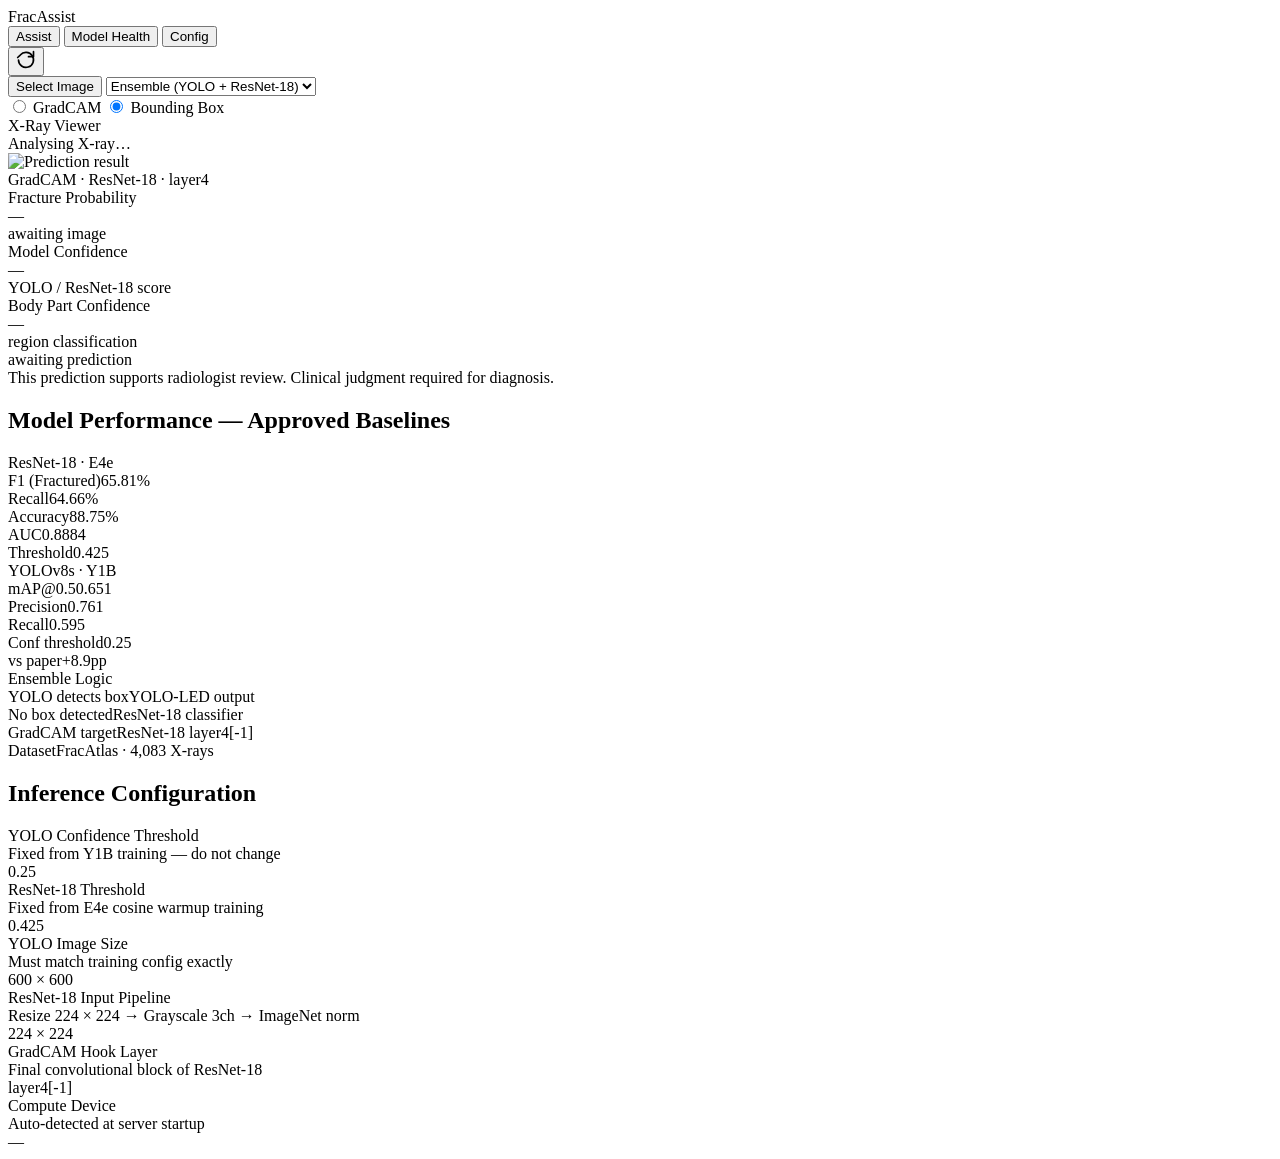
==== index.html @ 946abe50 "Update README and UI to reflect current project state - README: add utils/gradcam.py to repo structu" ====
<!DOCTYPE html>
<html lang="en">
<head>
    <meta charset="UTF-8">
    <meta name="viewport" content="width=device-width, initial-scale=1.0">
    <title>FracAssist | Clinical Support</title>
    <link rel="stylesheet" href="style.css">
    <link href="https://fonts.googleapis.com/css2?family=Inter:wght@400;500;600;700&family=IBM+Plex+Mono:wght@400;600&display=swap" rel="stylesheet">
</head>
<body>
    <div class="app-container">

        <header class="navbar">
            <div class="brand">FracAssist</div>
            <nav class="tabs">
                <button class="tab active" data-tab="assist">Assist</button>
                <button class="tab" data-tab="health">Model Health</button>
                <button class="tab" data-tab="config">Config</button>
            </nav>
            <button class="icon-btn" id="refresh-btn" aria-label="Refresh">
                <svg width="20" height="20" viewBox="0 0 24 24" fill="none" stroke="currentColor" stroke-width="2" stroke-linecap="round" stroke-linejoin="round">
                    <path d="M21 2v6h-6"></path>
                    <path d="M3 12a9 9 0 1 0 2.1-5.9L2 9"></path>
                </svg>
            </button>
        </header>

        <!-- ── TAB: Assist ─────────────────────────────────────────── -->
        <main id="tab-assist" class="tab-panel content-area">

            <section class="left-column">
                <div class="controls-row">
                    <div class="action-buttons">
                        <input type="file" id="file-input" accept=".jpg,.jpeg,.png" style="display:none">
                        <button class="btn" id="select-btn">Select Image</button>
                        <select class="btn model-select" id="model-select">
                            <option value="ensemble">Ensemble (YOLO + ResNet-18)</option>
                            <option value="yolo">YOLOv8s only</option>
                            <option value="resnet">ResNet-18 only</option>
                        </select>
                    </div>
                    <div class="toggle-group">
                        <input type="radio" id="view-grad" name="view-toggle" value="grad">
                        <label for="view-grad" class="toggle-label">GradCAM</label>
                        <input type="radio" id="view-box" name="view-toggle" value="box" checked>
                        <label for="view-box" class="toggle-label">Bounding Box</label>
                    </div>
                </div>

                <div class="image-display" id="image-display">
                    <!-- State: empty — uses original .image-placeholder (checkerboard) -->
                    <div id="state-empty" class="image-placeholder">
                        <span class="placeholder-text">X-Ray Viewer</span>
                    </div>

                    <!-- State: loading -->
                    <div id="state-loading" class="img-overlay hidden">
                        <div class="spinner"></div>
                        <span class="img-overlay-text">Analysing X-ray…</span>
                    </div>

                    <!-- State: result -->
                    <div id="state-result" class="img-overlay hidden">
                        <img id="result-img" alt="Prediction result">
                        <div class="img-badge" id="img-badge">GradCAM · ResNet-18 · layer4</div>
                    </div>
                </div>
            </section>

            <section class="right-column">

                <div class="metric-card">
                    <div class="card-title">Fracture Probability</div>
                    <div class="card-value" id="prob-val">—</div>
                    <div class="card-subtitle" id="prob-sub">awaiting image</div>
                </div>

                <div class="metric-card">
                    <div class="card-title">Model Confidence</div>
                    <div class="card-value" id="conf-val">—</div>
                    <div class="card-subtitle" id="conf-sub">YOLO / ResNet-18 score</div>
                </div>

                <div class="metric-card">
                    <div class="card-title">Body Part Confidence</div>
                    <div class="card-value" id="body-val">—</div>
                    <div class="card-subtitle" id="body-sub">region classification</div>
                </div>

                <div class="status-banner" id="status-banner">
                    <span class="status-dot" id="status-dot"></span>
                    <span id="status-text">awaiting prediction</span>
                    <span class="status-model" id="status-model"></span>
                </div>

                <div class="disclaimer">
                    This prediction supports radiologist review. Clinical judgment required for diagnosis.
                </div>

            </section>
        </main>

        <!-- ── TAB: Model Health ───────────────────────────────────── -->
        <section id="tab-health" class="tab-panel hidden health-panel">
            <h2 class="panel-title">Model Performance — Approved Baselines</h2>
            <div class="health-grid">
                <div class="health-card">
                    <div class="health-card-title">ResNet-18 · E4e</div>
                    <div class="health-row"><span>F1 (Fractured)</span><span class="text-teal">65.81%</span></div>
                    <div class="health-row"><span>Recall</span><span class="alert-amber">64.66%</span></div>
                    <div class="health-row"><span>Accuracy</span><span>88.75%</span></div>
                    <div class="health-row"><span>AUC</span><span class="text-teal">0.8884</span></div>
                    <div class="health-row"><span>Threshold</span><span>0.425</span></div>
                </div>
                <div class="health-card">
                    <div class="health-card-title">YOLOv8s · Y1B</div>
                    <div class="health-row"><span>mAP@0.5</span><span class="text-teal">0.651</span></div>
                    <div class="health-row"><span>Precision</span><span>0.761</span></div>
                    <div class="health-row"><span>Recall</span><span class="alert-amber">0.595</span></div>
                    <div class="health-row"><span>Conf threshold</span><span>0.25</span></div>
                    <div class="health-row"><span>vs paper</span><span class="text-teal">+8.9pp</span></div>
                </div>
                <div class="health-card health-card-wide">
                    <div class="health-card-title">Ensemble Logic</div>
                    <div class="health-row"><span>YOLO detects box</span><span class="text-teal">YOLO-LED output</span></div>
                    <div class="health-row"><span>No box detected</span><span class="alert-amber">ResNet-18 classifier</span></div>
                    <div class="health-row"><span>GradCAM target</span><span>ResNet-18 layer4[-1]</span></div>
                    <div class="health-row"><span>Dataset</span><span>FracAtlas · 4,083 X-rays</span></div>
                </div>
            </div>
        </section>

        <!-- ── TAB: Config ─────────────────────────────────────────── -->
        <section id="tab-config" class="tab-panel hidden config-panel">
            <h2 class="panel-title">Inference Configuration</h2>
            <div class="config-list">
                <div class="config-row">
                    <div>
                        <div class="config-label">YOLO Confidence Threshold</div>
                        <div class="config-sub">Fixed from Y1B training — do not change</div>
                    </div>
                    <span class="config-val text-teal">0.25</span>
                </div>
                <div class="config-row">
                    <div>
                        <div class="config-label">ResNet-18 Threshold</div>
                        <div class="config-sub">Fixed from E4e cosine warmup training</div>
                    </div>
                    <span class="config-val text-teal">0.425</span>
                </div>
                <div class="config-row">
                    <div>
                        <div class="config-label">YOLO Image Size</div>
                        <div class="config-sub">Must match training config exactly</div>
                    </div>
                    <span class="config-val">600 × 600</span>
                </div>
                <div class="config-row">
                    <div>
                        <div class="config-label">ResNet-18 Input Pipeline</div>
                        <div class="config-sub">Resize 224 × 224 → Grayscale 3ch → ImageNet norm</div>
                    </div>
                    <span class="config-val">224 × 224</span>
                </div>
                <div class="config-row">
                    <div>
                        <div class="config-label">GradCAM Hook Layer</div>
                        <div class="config-sub">Final convolutional block of ResNet-18</div>
                    </div>
                    <span class="config-val">layer4[-1]</span>
                </div>
                <div class="config-row">
                    <div>
                        <div class="config-label">Compute Device</div>
                        <div class="config-sub">Auto-detected at server startup</div>
                    </div>
                    <span class="config-val" id="cfg-device">—</span>
                </div>
            </div>
        </section>

    </div>

    <script src="scripts.js" defer></script>
</body>
</html>
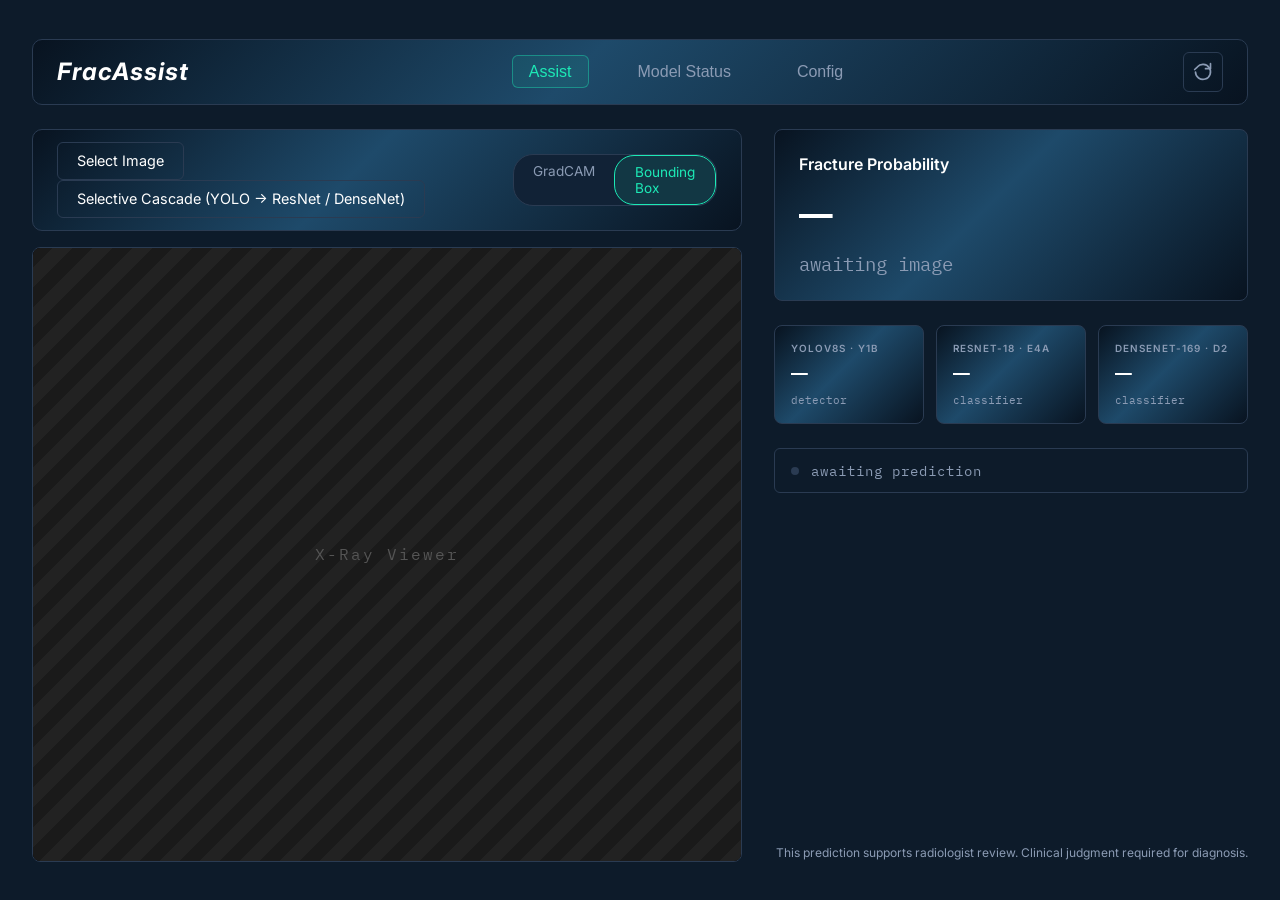
==== commit 2ad190e2: "UI v2: 3-model output windows, E4a as champion, DenseNet-169 inference slot - inference/config.py: c" ====
--- a/index.html
+++ b/index.html
@@ -14,7 +14,7 @@
             <div class="brand">FracAssist</div>
             <nav class="tabs">
                 <button class="tab active" data-tab="assist">Assist</button>
-                <button class="tab" data-tab="health">Model Health</button>
+                <button class="tab" data-tab="health">Model Status</button>
                 <button class="tab" data-tab="config">Config</button>
             </nav>
             <button class="icon-btn" id="refresh-btn" aria-label="Refresh">
@@ -34,7 +34,7 @@
                         <input type="file" id="file-input" accept=".jpg,.jpeg,.png" style="display:none">
                         <button class="btn" id="select-btn">Select Image</button>
                         <select class="btn model-select" id="model-select">
-                            <option value="ensemble">Ensemble (YOLO + ResNet-18)</option>
+                            <option value="ensemble">Selective Cascade (YOLO → ResNet / DenseNet)</option>
                             <option value="yolo">YOLOv8s only</option>
                             <option value="resnet">ResNet-18 only</option>
                         </select>
@@ -48,7 +48,7 @@
                 </div>
 
                 <div class="image-display" id="image-display">
-                    <!-- State: empty — uses original .image-placeholder (checkerboard) -->
+                    <!-- State: empty -->
                     <div id="state-empty" class="image-placeholder">
                         <span class="placeholder-text">X-Ray Viewer</span>
                     </div>
@@ -75,16 +75,23 @@
                     <div class="card-subtitle" id="prob-sub">awaiting image</div>
                 </div>
 
-                <div class="metric-card">
-                    <div class="card-title">Model Confidence</div>
-                    <div class="card-value" id="conf-val">—</div>
-                    <div class="card-subtitle" id="conf-sub">YOLO / ResNet-18 score</div>
-                </div>
-
-                <div class="metric-card">
-                    <div class="card-title">Body Part Confidence</div>
-                    <div class="card-value" id="body-val">—</div>
-                    <div class="card-subtitle" id="body-sub">region classification</div>
+                <!-- ── 3 model output windows ─────────────────────── -->
+                <div class="model-outputs">
+                    <div class="model-card">
+                        <div class="model-card-title">YOLOv8s · Y1B</div>
+                        <div class="model-card-value" id="yolo-val">—</div>
+                        <div class="model-card-sub" id="yolo-sub">detector</div>
+                    </div>
+                    <div class="model-card">
+                        <div class="model-card-title">ResNet-18 · E4a</div>
+                        <div class="model-card-value" id="resnet-val">—</div>
+                        <div class="model-card-sub" id="resnet-sub">classifier</div>
+                    </div>
+                    <div class="model-card">
+                        <div class="model-card-title">DenseNet-169 · D2</div>
+                        <div class="model-card-value" id="densenet-val">—</div>
+                        <div class="model-card-sub" id="densenet-sub">classifier</div>
+                    </div>
                 </div>
 
                 <div class="status-banner" id="status-banner">
@@ -100,17 +107,18 @@
             </section>
         </main>
 
-        <!-- ── TAB: Model Health ───────────────────────────────────── -->
+        <!-- ── TAB: Model Status ───────────────────────────────────── -->
         <section id="tab-health" class="tab-panel hidden health-panel">
-            <h2 class="panel-title">Model Performance — Approved Baselines</h2>
+            <h2 class="panel-title">Model Status — Approved Baselines</h2>
             <div class="health-grid">
                 <div class="health-card">
-                    <div class="health-card-title">ResNet-18 · E4e</div>
+                    <div class="health-card-title">ResNet-18 · E4a</div>
                     <div class="health-row"><span>F1 (Fractured)</span><span class="text-teal">65.81%</span></div>
                     <div class="health-row"><span>Recall</span><span class="alert-amber">64.66%</span></div>
                     <div class="health-row"><span>Accuracy</span><span>88.75%</span></div>
-                    <div class="health-row"><span>AUC</span><span class="text-teal">0.8884</span></div>
-                    <div class="health-row"><span>Threshold</span><span>0.425</span></div>
+                    <div class="health-row"><span>AUC</span><span class="text-teal">0.883</span></div>
+                    <div class="health-row"><span>Threshold</span><span>0.375</span></div>
+                    <div class="health-row"><span>Split</span><span class="alert-amber">val — test audit pending</span></div>
                 </div>
                 <div class="health-card">
                     <div class="health-card-title">YOLOv8s · Y1B</div>
@@ -120,10 +128,20 @@
                     <div class="health-row"><span>Conf threshold</span><span>0.25</span></div>
                     <div class="health-row"><span>vs paper</span><span class="text-teal">+8.9pp</span></div>
                 </div>
+                <div class="health-card">
+                    <div class="health-card-title">DenseNet-169 · D2</div>
+                    <div class="health-row"><span>F1 (Fractured)</span><span class="alert-amber">—</span></div>
+                    <div class="health-row"><span>Recall</span><span class="alert-amber">—</span></div>
+                    <div class="health-row"><span>Accuracy</span><span>—</span></div>
+                    <div class="health-row"><span>AUC</span><span>—</span></div>
+                    <div class="health-row"><span>Threshold</span><span>—</span></div>
+                    <div class="health-row"><span>Status</span><span class="alert-amber">training pending</span></div>
+                </div>
                 <div class="health-card health-card-wide">
-                    <div class="health-card-title">Ensemble Logic</div>
+                    <div class="health-card-title">Cascade Logic</div>
                     <div class="health-row"><span>YOLO detects box</span><span class="text-teal">YOLO-LED output</span></div>
-                    <div class="health-row"><span>No box detected</span><span class="alert-amber">ResNet-18 classifier</span></div>
+                    <div class="health-row"><span>No box detected</span><span class="alert-amber">ResNet-18 classifier (primary)</span></div>
+                    <div class="health-row"><span>DenseNet-169</span><span>secondary output (both paths)</span></div>
                     <div class="health-row"><span>GradCAM target</span><span>ResNet-18 layer4[-1]</span></div>
                     <div class="health-row"><span>Dataset</span><span>FracAtlas · 4,083 X-rays</span></div>
                 </div>
@@ -144,9 +162,16 @@
                 <div class="config-row">
                     <div>
                         <div class="config-label">ResNet-18 Threshold</div>
-                        <div class="config-sub">Fixed from E4e cosine warmup training</div>
-                    </div>
-                    <span class="config-val text-teal">0.425</span>
+                        <div class="config-sub">E4a_m050 — val-set threshold sweep optimal</div>
+                    </div>
+                    <span class="config-val text-teal">0.375</span>
+                </div>
+                <div class="config-row">
+                    <div>
+                        <div class="config-label">DenseNet-169 Threshold</div>
+                        <div class="config-sub">D2 — loaded from checkpoint (post-training sweep)</div>
+                    </div>
+                    <span class="config-val" id="cfg-densenet-threshold">pending</span>
                 </div>
                 <div class="config-row">
                     <div>
@@ -157,7 +182,7 @@
                 </div>
                 <div class="config-row">
                     <div>
-                        <div class="config-label">ResNet-18 Input Pipeline</div>
+                        <div class="config-label">Classifier Input Pipeline</div>
                         <div class="config-sub">Resize 224 × 224 → Grayscale 3ch → ImageNet norm</div>
                     </div>
                     <span class="config-val">224 × 224</span>
--- a/style.css
+++ b/style.css
@@ -0,0 +1,550 @@
+:root {
+    /* Color Palette */
+    --bg-main: #0D1B2A;
+    --bg-panel: #112236;
+    --border-color: #2A3B52;
+    --accent-teal: #1DE9B6;
+    --alert-red: #FF6B6B;
+    
+    /* Text Colors */
+    --text-primary: #FFFFFF;
+    --text-secondary: #8B9BB4;
+    
+    /* Typography */
+    --font-sans: 'Inter', sans-serif;
+    --font-mono: 'IBM Plex Mono', monospace;
+}
+
+* {
+    box-sizing: border-box;
+    margin: 0;
+    padding: 0;
+}
+
+body {
+    background-color: var(--bg-main);
+    color: var(--text-primary);
+    font-family: var(--font-sans);
+    height: 100vh;
+    display: flex;
+    justify-content: center;
+    align-items: center;
+}
+
+.app-container {
+    width: 100%;
+    max-width: 1400px;
+    height: 95vh;
+    display: flex;
+    flex-direction: column;
+    padding: 1rem 2rem;
+}
+
+/* --- Header / Navigation --- */
+.navbar {
+    display: flex;
+    justify-content: space-between;
+    align-items: center;
+    padding: 0.75rem 1.5rem;
+    margin-bottom: 1.5rem;
+    border: 1px solid var(--border-color);
+    border-radius: 10px;
+    background: linear-gradient(135deg, #081320 0%, #1E4A6A 45%, #081320 100%);
+    backdrop-filter: blur(10px);
+    position: sticky;
+    top: 0;
+    z-index: 10;
+}
+
+.brand {
+    font-size: 1.5rem;
+    font-weight: 700;
+    font-style: italic;
+    letter-spacing: 1px;
+}
+
+.tabs {
+    display: flex;
+    gap: 2rem;
+}
+
+.tab {
+    background: none;
+    border: 1px solid transparent;
+    border-radius: 6px;
+    color: var(--text-secondary);
+    font-size: 1rem;
+    font-weight: 500;
+    cursor: pointer;
+    padding: 0.4rem 1rem;
+    position: relative;
+    transition: all 0.2s;
+}
+
+.tab:hover {
+    color: var(--text-primary);
+    border-color: var(--border-color);
+}
+
+.tab.active {
+    color: var(--accent-teal);
+    border-color: rgba(29, 233, 182, 0.4);
+    background: rgba(29, 233, 182, 0.08);
+}
+
+.tab.active::after {
+    display: none;
+}
+
+.icon-btn {
+    background: transparent;
+    border: 1px solid var(--border-color);
+    color: var(--text-secondary);
+    width: 40px;
+    height: 40px;
+    border-radius: 6px;
+    display: flex;
+    align-items: center;
+    justify-content: center;
+    cursor: pointer;
+}
+
+.icon-btn:hover {
+    border-color: var(--text-primary);
+    color: var(--text-primary);
+}
+
+/* --- Main Layout --- */
+.content-area {
+    display: flex;
+    gap: 2rem;
+    flex: 1;
+    min-height: 0; /* allows flex children to scroll if needed */
+}
+
+/* --- Left Column (60%) --- */
+.left-column {
+    flex: 6;
+    display: flex;
+    flex-direction: column;
+    gap: 1rem;
+}
+
+.controls-row {
+    display: flex;
+    justify-content: space-between;
+    align-items: center;
+    background: linear-gradient(135deg, #081320 0%, #1E4A6A 45%, #081320 100%);
+    border: 1px solid var(--border-color);
+    border-radius: 10px;
+    padding: 0.75rem 1.5rem;
+}
+
+.btn {
+    background: transparent;
+    color: var(--text-primary);
+    border: 1px solid var(--border-color);
+    padding: 0.6rem 1.2rem;
+    border-radius: 6px;
+    font-size: 0.9rem;
+    cursor: pointer;
+    font-family: var(--font-sans);
+    margin-right: 0.5rem;
+}
+
+.btn:hover {
+    background: var(--border-color);
+}
+
+/* Toggle Pill Buttons */
+.toggle-group {
+    display: flex;
+    background: var(--bg-panel);
+    border: 1px solid var(--border-color);
+    border-radius: 20px;
+    overflow: hidden;
+}
+
+.toggle-group input[type="radio"] {
+    display: none;
+}
+
+.toggle-label {
+    padding: 0.5rem 1.2rem;
+    cursor: pointer;
+    font-size: 0.85rem;
+    color: var(--text-secondary);
+    transition: all 0.2s;
+}
+
+.toggle-group input[type="radio"]:checked + .toggle-label {
+    background-color: rgba(29, 233, 182, 0.1);
+    color: var(--accent-teal);
+    border: 1px solid var(--accent-teal);
+    border-radius: 20px;
+}
+
+/* Image Display Area */
+.image-display {
+    flex: 1;
+    border: 1px solid var(--border-color);
+    border-radius: 8px;
+    background: #000000;
+    position: relative;
+    display: flex;
+    justify-content: center;
+    align-items: center;
+    overflow: hidden;
+}
+
+.image-placeholder {
+    width: 100%;
+    height: 100%;
+    background: linear-gradient(135deg, #1a1a1a 25%, #222 25%, #222 50%, #1a1a1a 50%, #1a1a1a 75%, #222 75%, #222 100%);
+    background-size: 40px 40px;
+    display: flex;
+    justify-content: center;
+    align-items: center;
+    position: relative;
+}
+
+.placeholder-text {
+    color: #555;
+    font-family: var(--font-mono);
+    letter-spacing: 2px;
+}
+
+/* Bounding box simulation */
+.bounding-box {
+    position: absolute;
+    width: 30%;
+    height: 40%;
+    border: 2px solid var(--alert-red);
+    top: 30%;
+    left: 35%;
+}
+
+/* --- Right Column (40%) --- */
+.right-column {
+    flex: 4;
+    display: flex;
+    flex-direction: column;
+    gap: 1.5rem;
+}
+
+.metric-card {
+    background: linear-gradient(135deg, #081320 0%, #1E4A6A 45%, #081320 100%);
+    border: 1px solid var(--border-color);
+    border-radius: 8px;
+    padding: 1.5rem;
+    display: flex;
+    flex-direction: column;
+    gap: 0.5rem;
+}
+
+.card-title {
+    font-size: 1rem;
+    color: var(--text-primary);
+    font-weight: 600;
+}
+
+.card-value {
+    font-family: var(--font-mono);
+    font-size: 3.5rem;
+    line-height: 1.1;
+    font-weight: 400;
+}
+
+.card-subtitle {
+    font-family: var(--font-mono);
+    font-size: 1.2rem;
+    color: var(--text-secondary);
+}
+
+/* Text Colors for Metrics */
+.alert-red { color: var(--alert-red); }
+.text-teal { color: var(--accent-teal); }
+
+.disclaimer {
+    margin-top: auto;
+    font-size: 0.75rem;
+    color: var(--text-secondary);
+    line-height: 1.4;
+    text-align: right;
+}
+
+/* ── Utilities ──────────────────────────────────────────────────────────── */
+.hidden { display: none !important; }
+
+.alert-amber { color: #F5A623; }
+
+/* ── Tab panels ─────────────────────────────────────────────────────────── */
+.tab-panel {
+    flex: 1;
+    min-height: 0;
+}
+
+/* ── Model select styled as button ─────────────────────────────────────── */
+.model-select {
+    appearance: none;
+    -webkit-appearance: none;
+    cursor: pointer;
+    min-width: 200px;
+}
+
+/* ── Image display overlay states (loading + result, absolute over placeholder) */
+.img-overlay {
+    position: absolute;
+    top: 0; left: 0;
+    width: 100%;
+    height: 100%;
+    display: flex;
+    flex-direction: column;
+    align-items: center;
+    justify-content: center;
+    gap: 0.75rem;
+    background: #000;
+}
+
+#result-img {
+    width: 100%;
+    height: 100%;
+    object-fit: contain;
+    display: block;
+}
+
+.img-overlay-text {
+    color: var(--text-secondary);
+    font-family: var(--font-mono);
+    font-size: 0.8rem;
+    letter-spacing: 1px;
+}
+
+/* Drag-over highlight */
+.drag-over {
+    border-color: var(--accent-teal) !important;
+    background: rgba(29, 233, 182, 0.04);
+}
+
+/* ── Image overlay badge ─────────────────────────────────────────────────── */
+.img-badge {
+    position: absolute;
+    bottom: 10px;
+    left: 10px;
+    background: rgba(13, 27, 42, 0.85);
+    border: 1px solid var(--border-color);
+    border-radius: 4px;
+    font-family: var(--font-mono);
+    font-size: 0.7rem;
+    color: var(--accent-teal);
+    padding: 4px 8px;
+    letter-spacing: 0.4px;
+    pointer-events: none;
+}
+
+/* ── Loading spinner ─────────────────────────────────────────────────────── */
+.spinner {
+    width: 36px;
+    height: 36px;
+    border: 3px solid var(--border-color);
+    border-top-color: var(--accent-teal);
+    border-radius: 50%;
+    animation: spin 0.75s linear infinite;
+}
+
+@keyframes spin { to { transform: rotate(360deg); } }
+
+/* ── Status banner variants ─────────────────────────────────────────────── */
+.status-dot {
+    width: 8px;
+    height: 8px;
+    border-radius: 50%;
+    background: var(--border-color);
+    flex-shrink: 0;
+    display: inline-block;
+    margin-right: 0.5rem;
+}
+
+.dot-red   { background: var(--alert-red); }
+.dot-teal  { background: var(--accent-teal); }
+.dot-amber { background: #F5A623; }
+
+.status-banner {
+    display: flex;
+    align-items: center;
+    border: 1px solid var(--border-color);
+    border-radius: 6px;
+    padding: 0.8rem 1rem;
+    font-family: var(--font-mono);
+    font-size: 0.85rem;
+    color: var(--text-secondary);
+    letter-spacing: 1px;
+    gap: 0.25rem;
+}
+
+.status-model {
+    margin-left: auto;
+    font-size: 0.75rem;
+    color: var(--text-secondary);
+    white-space: nowrap;
+    overflow: hidden;
+    text-overflow: ellipsis;
+    max-width: 160px;
+}
+
+.status-fractured {
+    background: rgba(255, 107, 107, 0.08);
+    border-color: rgba(255, 107, 107, 0.35);
+    color: var(--alert-red);
+}
+
+.status-ok {
+    background: rgba(29, 233, 182, 0.08);
+    border-color: rgba(29, 233, 182, 0.35);
+    color: var(--accent-teal);
+}
+
+.status-error {
+    background: rgba(245, 166, 35, 0.08);
+    border-color: rgba(245, 166, 35, 0.35);
+    color: #F5A623;
+}
+
+/* ── Panel title (Health / Config tabs) ─────────────────────────────────── */
+.panel-title {
+    font-size: 0.75rem;
+    font-weight: 600;
+    text-transform: uppercase;
+    letter-spacing: 1.5px;
+    color: var(--text-secondary);
+    padding-bottom: 1rem;
+    border-bottom: 1px solid var(--border-color);
+    margin-bottom: 1.5rem;
+}
+
+/* ── Model output windows (3-card row in Assist tab) ────────────────────── */
+.model-outputs {
+    display: grid;
+    grid-template-columns: 1fr 1fr 1fr;
+    gap: 0.75rem;
+}
+
+.model-card {
+    background: linear-gradient(135deg, #081320 0%, #1E4A6A 45%, #081320 100%);
+    border: 1px solid var(--border-color);
+    border-radius: 8px;
+    padding: 1rem;
+    display: flex;
+    flex-direction: column;
+    gap: 0.25rem;
+}
+
+.model-card-title {
+    font-size: 0.62rem;
+    text-transform: uppercase;
+    letter-spacing: 1px;
+    color: var(--text-secondary);
+    font-weight: 600;
+}
+
+.model-card-value {
+    font-family: var(--font-mono);
+    font-size: 1.75rem;
+    font-weight: 400;
+    line-height: 1.1;
+}
+
+.model-card-sub {
+    font-family: var(--font-mono);
+    font-size: 0.68rem;
+    color: var(--text-secondary);
+    white-space: nowrap;
+    overflow: hidden;
+    text-overflow: ellipsis;
+}
+
+/* ── Model Status tab ───────────────────────────────────────────────────── */
+.health-panel {
+    padding: 1.5rem 0;
+    overflow-y: auto;
+}
+
+.health-grid {
+    display: grid;
+    grid-template-columns: 1fr 1fr 1fr;
+    gap: 1rem;
+}
+
+.health-card {
+    background: var(--bg-panel);
+    border: 1px solid var(--border-color);
+    border-radius: 8px;
+    padding: 1.25rem;
+}
+
+.health-card-wide {
+    grid-column: 1 / -1;
+}
+
+.health-card-title {
+    font-size: 0.75rem;
+    font-weight: 600;
+    text-transform: uppercase;
+    letter-spacing: 1px;
+    color: var(--text-secondary);
+    margin-bottom: 0.75rem;
+}
+
+.health-row {
+    display: flex;
+    justify-content: space-between;
+    align-items: center;
+    padding: 0.45rem 0;
+    border-bottom: 1px solid rgba(42, 59, 82, 0.5);
+    font-size: 0.85rem;
+}
+
+.health-row:last-child { border-bottom: none; }
+.health-row span:first-child { color: var(--text-secondary); }
+.health-row span:last-child  { font-family: var(--font-mono); font-weight: 600; }
+
+/* ── Config tab ─────────────────────────────────────────────────────────── */
+.config-panel {
+    padding: 1.5rem 0;
+    overflow-y: auto;
+}
+
+.config-list {
+    display: flex;
+    flex-direction: column;
+    gap: 0;
+}
+
+.config-row {
+    display: flex;
+    justify-content: space-between;
+    align-items: center;
+    padding: 1rem 0;
+    border-bottom: 1px solid var(--border-color);
+}
+
+.config-label {
+    font-size: 0.9rem;
+    color: var(--text-primary);
+    font-weight: 500;
+}
+
+.config-sub {
+    font-size: 0.75rem;
+    color: var(--text-secondary);
+    margin-top: 0.2rem;
+}
+
+.config-val {
+    font-family: var(--font-mono);
+    font-size: 0.9rem;
+    font-weight: 600;
+    color: var(--text-primary);
+    white-space: nowrap;
+    margin-left: 2rem;
+}
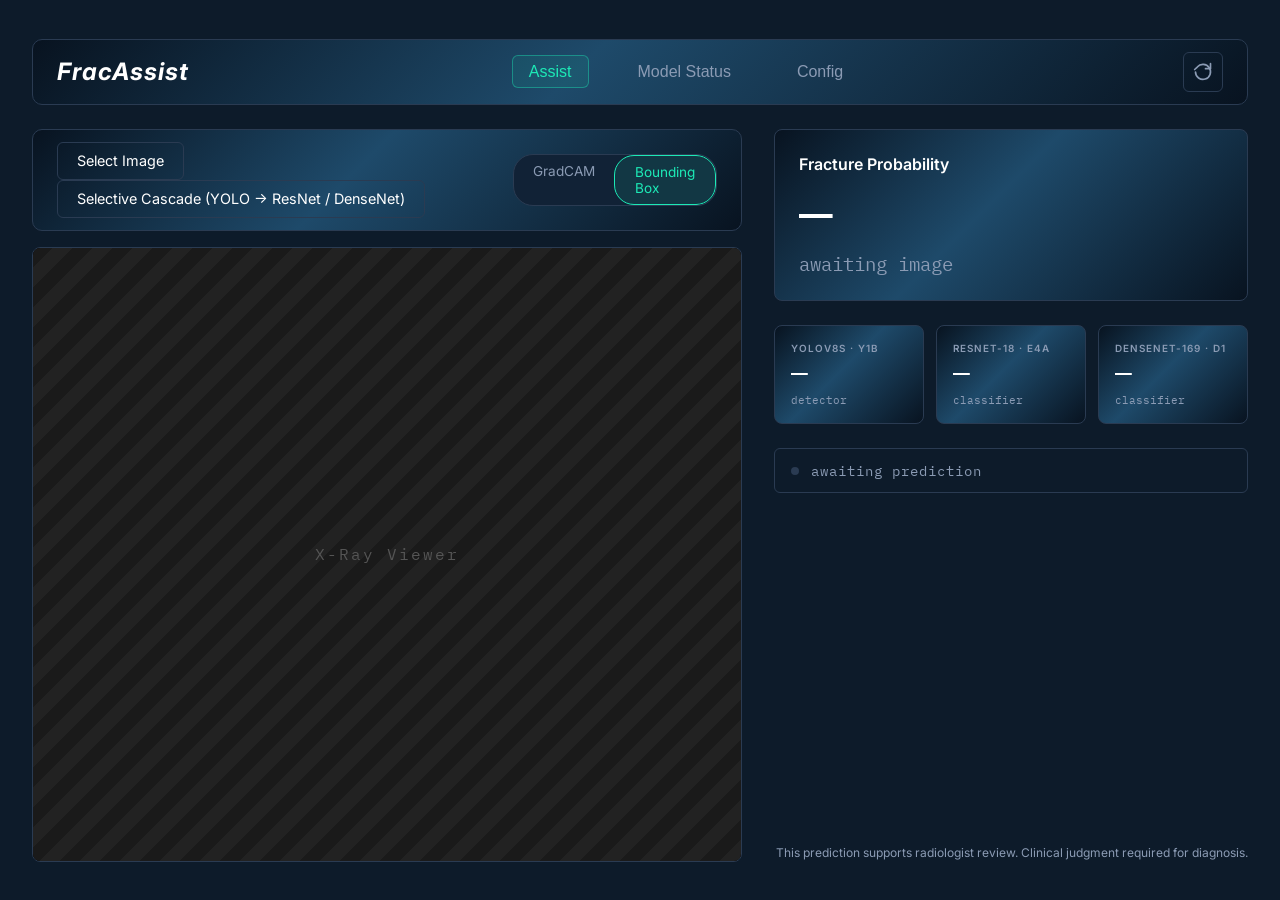
==== commit 54d9b0f1: "Switch GradCAM from ResNet-18 to DenseNet-169 D1 (superior model) GradCAM now hooks features.densebl" ====
--- a/index.html
+++ b/index.html
@@ -62,7 +62,12 @@
                     <!-- State: result -->
                     <div id="state-result" class="img-overlay hidden">
                         <img id="result-img" alt="Prediction result">
-                        <div class="img-badge" id="img-badge">GradCAM · ResNet-18 · layer4</div>
+                        <div class="img-badge" id="img-badge">GradCAM · DenseNet-169 · denseblock4</div>
+                        <div class="zoom-controls">
+                            <span class="zoom-label" id="zoom-label">100%</span>
+                            <input type="range" class="zoom-slider" id="zoom-slider" min="100" max="140" value="100" step="1">
+                            <button class="zoom-reset" id="zoom-reset" title="Reset zoom">↺</button>
+                        </div>
                     </div>
                 </div>
             </section>
@@ -88,7 +93,7 @@
                         <div class="model-card-sub" id="resnet-sub">classifier</div>
                     </div>
                     <div class="model-card">
-                        <div class="model-card-title">DenseNet-169 · D2</div>
+                        <div class="model-card-title">DenseNet-169 · D1</div>
                         <div class="model-card-value" id="densenet-val">—</div>
                         <div class="model-card-sub" id="densenet-sub">classifier</div>
                     </div>
@@ -113,12 +118,12 @@
             <div class="health-grid">
                 <div class="health-card">
                     <div class="health-card-title">ResNet-18 · E4a</div>
-                    <div class="health-row"><span>F1 (Fractured)</span><span class="text-teal">65.81%</span></div>
-                    <div class="health-row"><span>Recall</span><span class="alert-amber">64.66%</span></div>
-                    <div class="health-row"><span>Accuracy</span><span>88.75%</span></div>
-                    <div class="health-row"><span>AUC</span><span class="text-teal">0.883</span></div>
-                    <div class="health-row"><span>Threshold</span><span>0.375</span></div>
-                    <div class="health-row"><span>Split</span><span class="alert-amber">val — test audit pending</span></div>
+                    <div class="health-row"><span>F1 (Fractured)</span><span class="text-teal">65.81% val / 63.2% test</span></div>
+                    <div class="health-row"><span>Recall</span><span class="alert-amber">64.6% val / 70.5% test</span></div>
+                    <div class="health-row"><span>Accuracy</span><span>88.75% val / 84.9% test</span></div>
+                    <div class="health-row"><span>AUC</span><span class="text-teal">0.883 val / 0.840 test</span></div>
+                    <div class="health-row"><span>Threshold</span><span>0.375 (val-optimal)</span></div>
+                    <div class="health-row"><span>Split</span><span class="text-teal">val + test confirmed</span></div>
                 </div>
                 <div class="health-card">
                     <div class="health-card-title">YOLOv8s · Y1B</div>
@@ -129,20 +134,20 @@
                     <div class="health-row"><span>vs paper</span><span class="text-teal">+8.9pp</span></div>
                 </div>
                 <div class="health-card">
-                    <div class="health-card-title">DenseNet-169 · D2</div>
-                    <div class="health-row"><span>F1 (Fractured)</span><span class="alert-amber">—</span></div>
-                    <div class="health-row"><span>Recall</span><span class="alert-amber">—</span></div>
-                    <div class="health-row"><span>Accuracy</span><span>—</span></div>
-                    <div class="health-row"><span>AUC</span><span>—</span></div>
-                    <div class="health-row"><span>Threshold</span><span>—</span></div>
-                    <div class="health-row"><span>Status</span><span class="alert-amber">training pending</span></div>
+                    <div class="health-card-title">DenseNet-169 · D1</div>
+                    <div class="health-row"><span>F1 (Fractured)</span><span class="text-teal">72.39% val / 68.38% test</span></div>
+                    <div class="health-row"><span>Recall</span><span class="alert-amber">71.95% val / 65.57% test</span></div>
+                    <div class="health-row"><span>Precision</span><span>72.84% val / 71.43% test</span></div>
+                    <div class="health-row"><span>AUC</span><span class="text-teal">0.844 val / 0.847 test</span></div>
+                    <div class="health-row"><span>Threshold</span><span>0.175 (val-optimal)</span></div>
+                    <div class="health-row"><span>Split</span><span class="text-teal">val + test confirmed</span></div>
                 </div>
                 <div class="health-card health-card-wide">
                     <div class="health-card-title">Cascade Logic</div>
                     <div class="health-row"><span>YOLO detects box</span><span class="text-teal">YOLO-LED output</span></div>
                     <div class="health-row"><span>No box detected</span><span class="alert-amber">ResNet-18 classifier (primary)</span></div>
                     <div class="health-row"><span>DenseNet-169</span><span>secondary output (both paths)</span></div>
-                    <div class="health-row"><span>GradCAM target</span><span>ResNet-18 layer4[-1]</span></div>
+                    <div class="health-row"><span>GradCAM target</span><span>DenseNet-169 denseblock4</span></div>
                     <div class="health-row"><span>Dataset</span><span>FracAtlas · 4,083 X-rays</span></div>
                 </div>
             </div>
@@ -169,9 +174,9 @@
                 <div class="config-row">
                     <div>
                         <div class="config-label">DenseNet-169 Threshold</div>
-                        <div class="config-sub">D2 — loaded from checkpoint (post-training sweep)</div>
-                    </div>
-                    <span class="config-val" id="cfg-densenet-threshold">pending</span>
+                        <div class="config-sub">D1 — val-set threshold sweep optimal</div>
+                    </div>
+                    <span class="config-val" id="cfg-densenet-threshold">0.175</span>
                 </div>
                 <div class="config-row">
                     <div>
@@ -190,9 +195,9 @@
                 <div class="config-row">
                     <div>
                         <div class="config-label">GradCAM Hook Layer</div>
-                        <div class="config-sub">Final convolutional block of ResNet-18</div>
-                    </div>
-                    <span class="config-val">layer4[-1]</span>
+                        <div class="config-sub">Final dense block of DenseNet-169 (before global avg pool)</div>
+                    </div>
+                    <span class="config-val">denseblock4</span>
                 </div>
                 <div class="config-row">
                     <div>
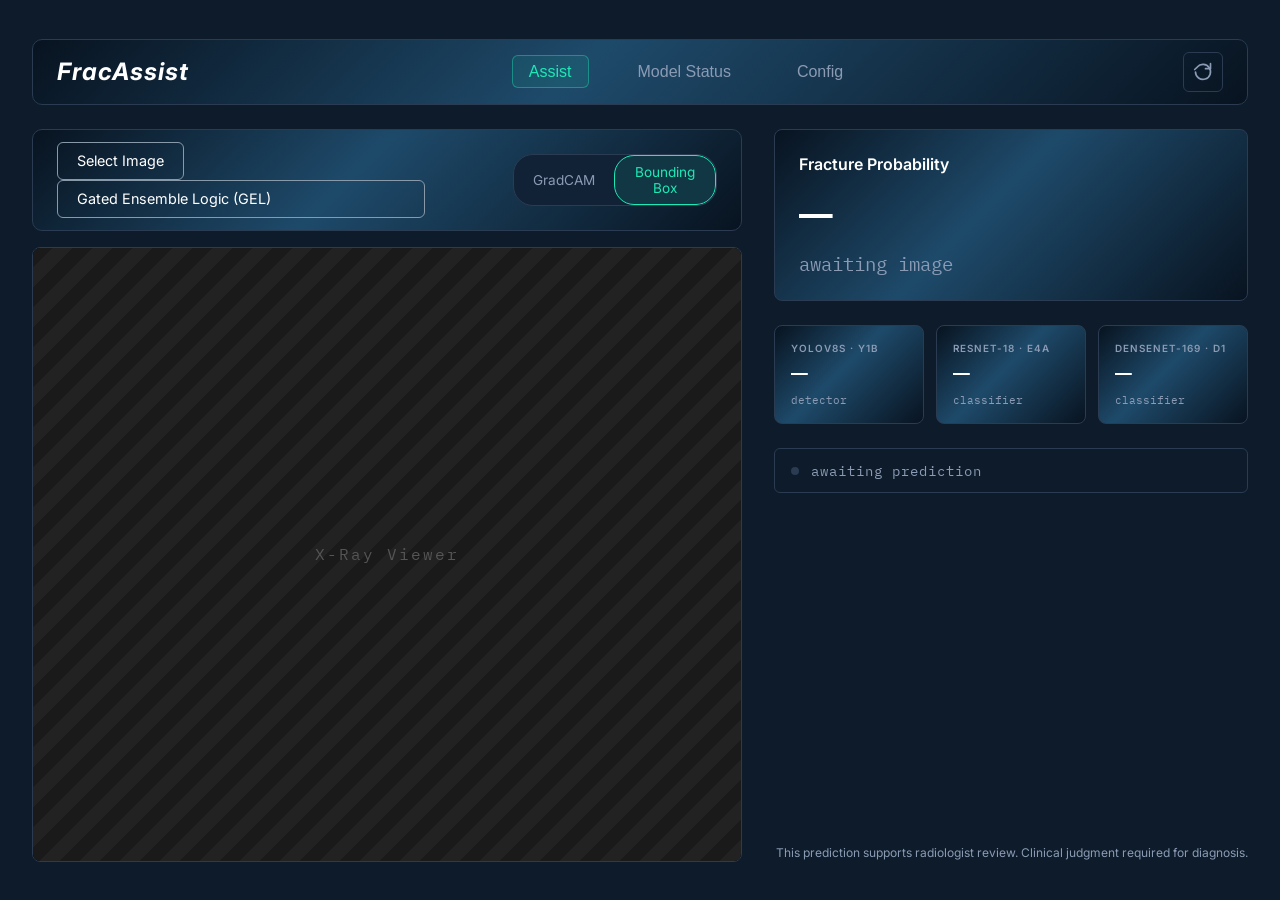
==== commit 2b376dc3: "Add GEL inference pipeline, eval framework, CAALMIX configs, and README overhaul Purpose: Introduce " ====
--- a/index.html
+++ b/index.html
@@ -34,6 +34,7 @@
                         <input type="file" id="file-input" accept=".jpg,.jpeg,.png" style="display:none">
                         <button class="btn" id="select-btn">Select Image</button>
                         <select class="btn model-select" id="model-select">
+                            <option value="gel">Gated Ensemble Logic (GEL)</option>
                             <option value="ensemble">Selective Cascade (YOLO → ResNet / DenseNet)</option>
                             <option value="yolo">YOLOv8s only</option>
                             <option value="resnet">ResNet-18 only</option>
@@ -207,6 +208,45 @@
                     <span class="config-val" id="cfg-device">—</span>
                 </div>
             </div>
+
+            <h2 class="panel-title config-section-gap">Gated Ensemble Logic (GEL)</h2>
+            <div class="config-list">
+                <div class="config-row">
+                    <div>
+                        <div class="config-label">ResNet-18 F1 Anchor</div>
+                        <div class="config-sub">E4a_m050 val F1 — performance weight in BVG &amp; PDWF</div>
+                    </div>
+                    <span class="config-val text-teal">0.658</span>
+                </div>
+                <div class="config-row">
+                    <div>
+                        <div class="config-label">DenseNet-169 F1 Anchor</div>
+                        <div class="config-sub">D1 val F1 — performance weight in BVG &amp; PDWF</div>
+                    </div>
+                    <span class="config-val text-teal">0.724</span>
+                </div>
+                <div class="config-row">
+                    <div>
+                        <div class="config-label">BVG Gate Threshold (τ)</div>
+                        <div class="config-sub">Classifier consensus below this suppresses YOLO bbox</div>
+                    </div>
+                    <span class="config-val">0.35</span>
+                </div>
+                <div class="config-row">
+                    <div>
+                        <div class="config-label">OAM Disagreement Limit (δ)</div>
+                        <div class="config-sub">Deviation from mean above this flags a model as outlier</div>
+                    </div>
+                    <span class="config-val">0.40</span>
+                </div>
+                <div class="config-row">
+                    <div>
+                        <div class="config-label">OAM Penalty Factor (k)</div>
+                        <div class="config-sub">Outlier RC multiplied by this before PDWF fusion</div>
+                    </div>
+                    <span class="config-val">0.20</span>
+                </div>
+            </div>
         </section>
 
     </div>
--- a/style.css
+++ b/style.css
@@ -175,6 +175,10 @@
     font-size: 0.85rem;
     color: var(--text-secondary);
     transition: all 0.2s;
+    text-align: center;
+    display: flex;
+    align-items: center;
+    justify-content: center;
 }
 
 .toggle-group input[type="radio"]:checked + .toggle-label {
@@ -292,6 +296,12 @@
     min-width: 200px;
 }
 
+/* ── Action button visibility — silver border for Select Image + model select */
+.action-buttons .btn,
+.action-buttons .model-select {
+    border-color: #8899AA;
+}
+
 /* ── Image display overlay states (loading + result, absolute over placeholder) */
 .img-overlay {
     position: absolute;
@@ -311,6 +321,59 @@
     height: 100%;
     object-fit: contain;
     display: block;
+    transform-origin: center center;
+    transition: transform 0.1s ease;
+}
+
+/* ── Zoom controls ───────────────────────────────────────────────────────── */
+.zoom-controls {
+    position: absolute;
+    right: 10px;
+    top: 50%;
+    transform: translateY(-50%);
+    display: flex;
+    flex-direction: column;
+    align-items: center;
+    gap: 0.5rem;
+    z-index: 5;
+    background: rgba(13, 27, 42, 0.8);
+    border: 1px solid var(--border-color);
+    border-radius: 8px;
+    padding: 0.6rem 0.5rem;
+}
+
+.zoom-label {
+    font-family: var(--font-mono);
+    font-size: 0.65rem;
+    color: var(--text-secondary);
+}
+
+.zoom-slider {
+    writing-mode: vertical-lr;
+    direction: rtl;
+    height: 90px;
+    cursor: pointer;
+    accent-color: var(--accent-teal);
+}
+
+.zoom-reset {
+    background: transparent;
+    border: 1px solid var(--border-color);
+    color: var(--text-secondary);
+    border-radius: 4px;
+    width: 26px;
+    height: 26px;
+    cursor: pointer;
+    font-size: 1rem;
+    display: flex;
+    align-items: center;
+    justify-content: center;
+    line-height: 1;
+}
+
+.zoom-reset:hover {
+    border-color: var(--text-primary);
+    color: var(--text-primary);
 }
 
 .img-overlay-text {
@@ -510,8 +573,12 @@
 
 /* ── Config tab ─────────────────────────────────────────────────────────── */
 .config-panel {
-    padding: 1.5rem 0;
+    padding: 1.5rem 1.5rem;
     overflow-y: auto;
+}
+
+.config-section-gap {
+    margin-top: 1.5rem;
 }
 
 .config-list {
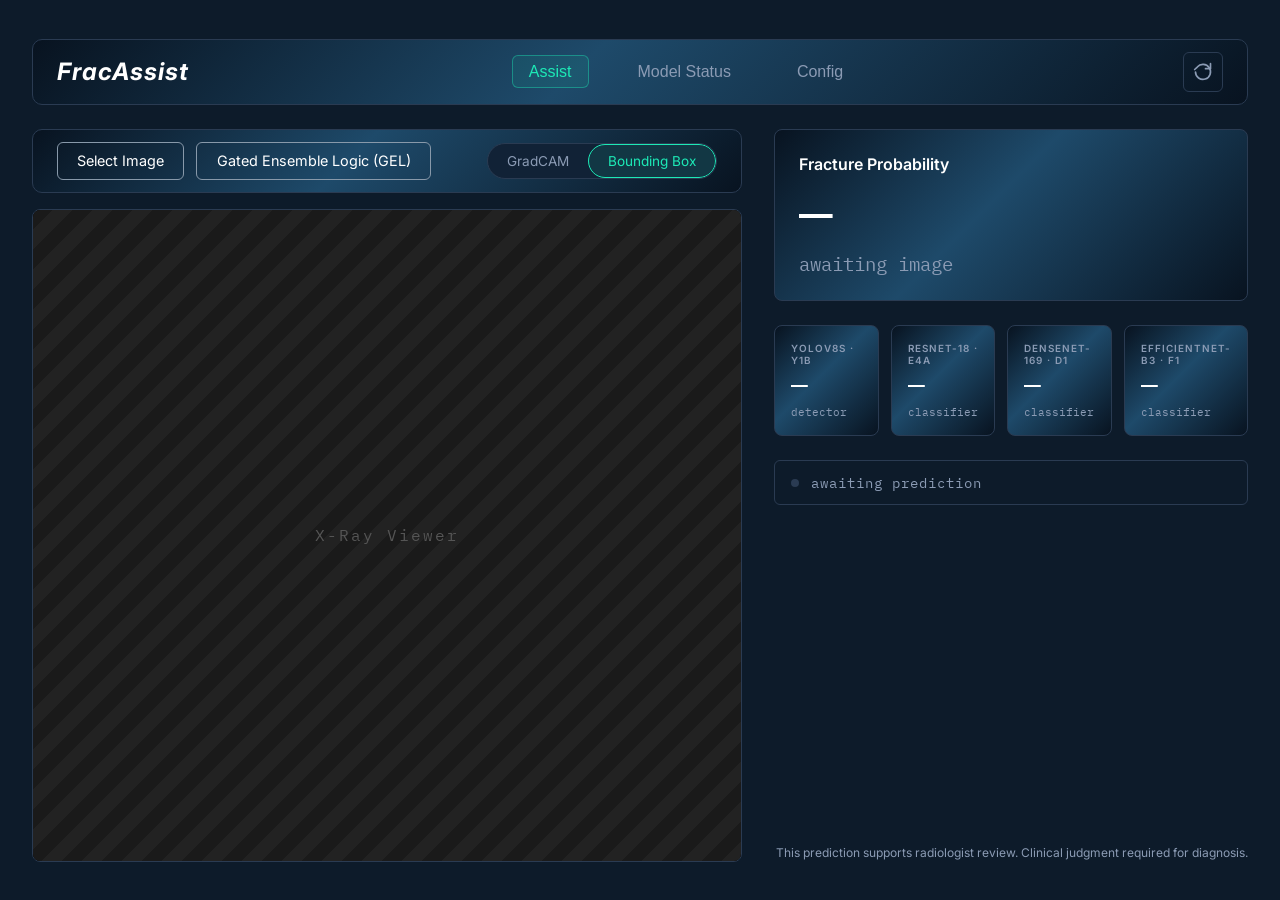
==== commit ed0e1982: "Add EfficientNet-B3 as 3rd GEL classifier (F-series) - New models/classification/efficientnet.py tra" ====
--- a/index.html
+++ b/index.html
@@ -35,9 +35,8 @@
                         <button class="btn" id="select-btn">Select Image</button>
                         <select class="btn model-select" id="model-select">
                             <option value="gel">Gated Ensemble Logic (GEL)</option>
-                            <option value="ensemble">Selective Cascade (YOLO → ResNet / DenseNet)</option>
                             <option value="yolo">YOLOv8s only</option>
-                            <option value="resnet">ResNet-18 only</option>
+                            <option value="resnet">Classifiers only (no YOLO)</option>
                         </select>
                     </div>
                     <div class="toggle-group">
@@ -64,6 +63,7 @@
                     <div id="state-result" class="img-overlay hidden">
                         <img id="result-img" alt="Prediction result">
                         <div class="img-badge" id="img-badge">GradCAM · DenseNet-169 · denseblock4</div>
+                        <div class="img-id-badge" id="img-id-badge"></div>
                         <div class="zoom-controls">
                             <span class="zoom-label" id="zoom-label">100%</span>
                             <input type="range" class="zoom-slider" id="zoom-slider" min="100" max="140" value="100" step="1">
@@ -81,7 +81,7 @@
                     <div class="card-subtitle" id="prob-sub">awaiting image</div>
                 </div>
 
-                <!-- ── 3 model output windows ─────────────────────── -->
+                <!-- ── 4 model output windows ─────────────────────── -->
                 <div class="model-outputs">
                     <div class="model-card">
                         <div class="model-card-title">YOLOv8s · Y1B</div>
@@ -97,6 +97,11 @@
                         <div class="model-card-title">DenseNet-169 · D1</div>
                         <div class="model-card-value" id="densenet-val">—</div>
                         <div class="model-card-sub" id="densenet-sub">classifier</div>
+                    </div>
+                    <div class="model-card">
+                        <div class="model-card-title">EfficientNet-B3 · F1</div>
+                        <div class="model-card-value" id="efficientnet-val">—</div>
+                        <div class="model-card-sub" id="efficientnet-sub">classifier</div>
                     </div>
                 </div>
 
@@ -143,11 +148,19 @@
                     <div class="health-row"><span>Threshold</span><span>0.175 (val-optimal)</span></div>
                     <div class="health-row"><span>Split</span><span class="text-teal">val + test confirmed</span></div>
                 </div>
+                <div class="health-card">
+                    <div class="health-card-title">EfficientNet-B3 · F1</div>
+                    <div class="health-row"><span>F1 (Fractured)</span><span class="alert-amber">pending F1 training</span></div>
+                    <div class="health-row"><span>Architecture</span><span>Compound scaling φ=1.2 · 12M params</span></div>
+                    <div class="health-row"><span>Head</span><span>Linear(1536→2)</span></div>
+                    <div class="health-row"><span>GradCAM target</span><span>features.8 (final ConvBNAct)</span></div>
+                    <div class="health-row"><span>Status</span><span class="alert-amber">not yet trained</span></div>
+                </div>
                 <div class="health-card health-card-wide">
-                    <div class="health-card-title">Cascade Logic</div>
-                    <div class="health-row"><span>YOLO detects box</span><span class="text-teal">YOLO-LED output</span></div>
-                    <div class="health-row"><span>No box detected</span><span class="alert-amber">ResNet-18 classifier (primary)</span></div>
-                    <div class="health-row"><span>DenseNet-169</span><span>secondary output (both paths)</span></div>
+                    <div class="health-card-title">GEL — Gated Ensemble Logic</div>
+                    <div class="health-row"><span>BVG — Bounding Box Validation Gate</span><span class="text-teal">classifier consensus authenticates YOLO bbox (τ = 0.35)</span></div>
+                    <div class="health-row"><span>OAM — Outlier-Aware Modification</span><span>outlier penalised when |p_i − μ| &gt; 0.40 · adapts to 2 or 3 classifiers</span></div>
+                    <div class="health-row"><span>PDWF — Performance-Driven Weighted Fusion</span><span class="text-teal">F1-weighted: ResNet-18 (0.658) + DenseNet-169 (0.724) + EfficientNet-B3 (pending)</span></div>
                     <div class="health-row"><span>GradCAM target</span><span>DenseNet-169 denseblock4</span></div>
                     <div class="health-row"><span>Dataset</span><span>FracAtlas · 4,083 X-rays</span></div>
                 </div>
@@ -181,6 +194,13 @@
                 </div>
                 <div class="config-row">
                     <div>
+                        <div class="config-label">EfficientNet-B3 Threshold</div>
+                        <div class="config-sub">F1 — val-set threshold sweep optimal (pending training)</div>
+                    </div>
+                    <span class="config-val alert-amber" id="cfg-efficientnet-threshold">pending</span>
+                </div>
+                <div class="config-row">
+                    <div>
                         <div class="config-label">YOLO Image Size</div>
                         <div class="config-sub">Must match training config exactly</div>
                     </div>
--- a/style.css
+++ b/style.css
@@ -405,6 +405,25 @@
     pointer-events: none;
 }
 
+.img-id-badge {
+    position: absolute;
+    bottom: 10px;
+    right: 10px;
+    background: rgba(13, 27, 42, 0.85);
+    border: 1px solid var(--border-color);
+    border-radius: 4px;
+    font-family: var(--font-mono);
+    font-size: 0.7rem;
+    color: var(--accent-teal);
+    padding: 4px 8px;
+    letter-spacing: 0.4px;
+    pointer-events: none;
+    max-width: 220px;
+    overflow: hidden;
+    text-overflow: ellipsis;
+    white-space: nowrap;
+}
+
 /* ── Loading spinner ─────────────────────────────────────────────────────── */
 .spinner {
     width: 36px;
@@ -485,10 +504,10 @@
     margin-bottom: 1.5rem;
 }
 
-/* ── Model output windows (3-card row in Assist tab) ────────────────────── */
+/* ── Model output windows (4-card row in Assist tab) ────────────────────── */
 .model-outputs {
     display: grid;
-    grid-template-columns: 1fr 1fr 1fr;
+    grid-template-columns: repeat(4, 1fr);
     gap: 0.75rem;
 }
 
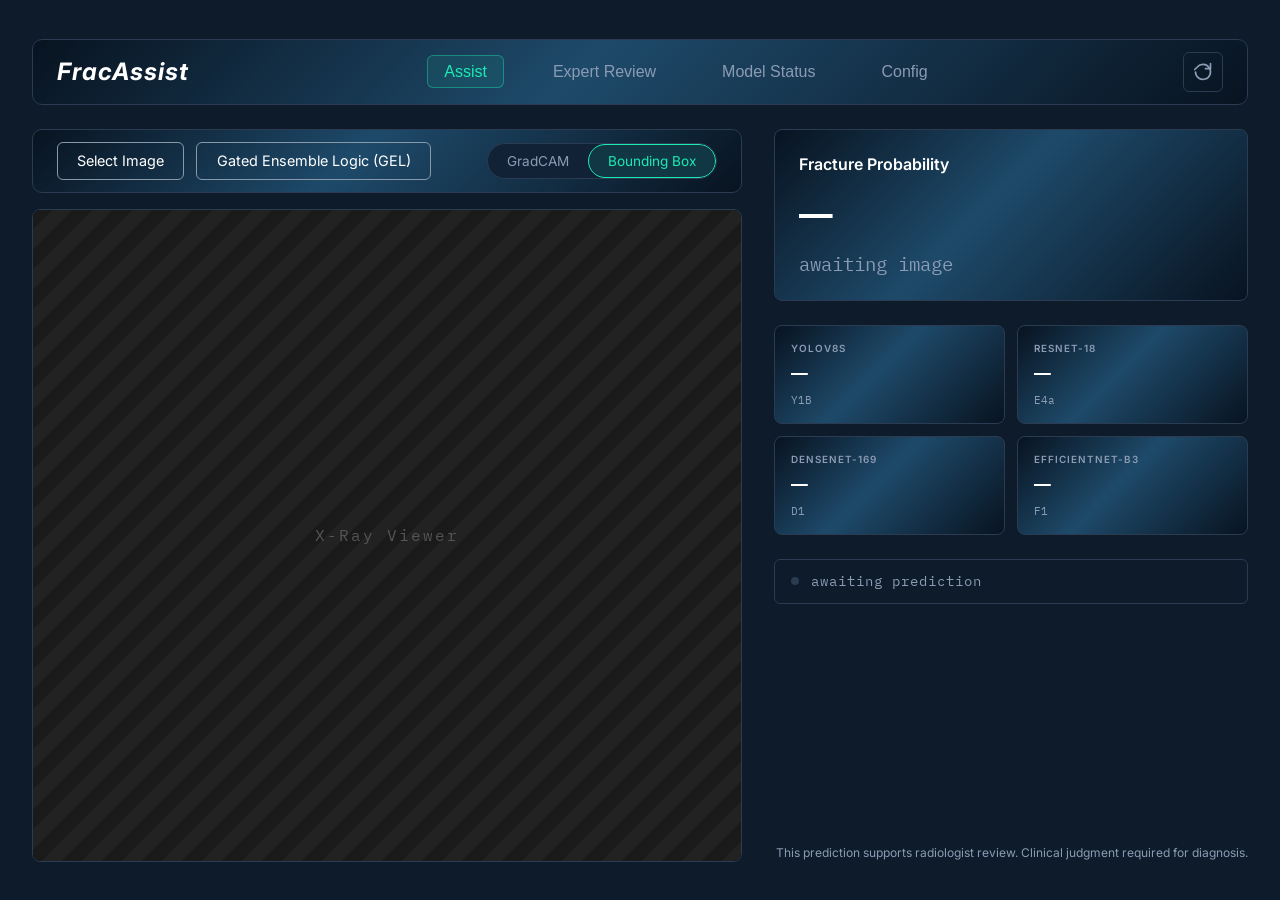
==== commit 50d2ed10: "UI: Expert Review tab — CSV-driven queue, diagnose panel, send-review pipeline - Expert Review tab: " ====
--- a/index.html
+++ b/index.html
@@ -14,6 +14,7 @@
             <div class="brand">FracAssist</div>
             <nav class="tabs">
                 <button class="tab active" data-tab="assist">Assist</button>
+                <button class="tab" data-tab="review">Expert Review</button>
                 <button class="tab" data-tab="health">Model Status</button>
                 <button class="tab" data-tab="config">Config</button>
             </nav>
@@ -64,6 +65,7 @@
                         <img id="result-img" alt="Prediction result">
                         <div class="img-badge" id="img-badge">GradCAM · DenseNet-169 · denseblock4</div>
                         <div class="img-id-badge" id="img-id-badge"></div>
+                        <button class="send-review-btn" id="send-review-btn">Send Review</button>
                         <div class="zoom-controls">
                             <span class="zoom-label" id="zoom-label">100%</span>
                             <input type="range" class="zoom-slider" id="zoom-slider" min="100" max="140" value="100" step="1">
@@ -84,24 +86,24 @@
                 <!-- ── 4 model output windows ─────────────────────── -->
                 <div class="model-outputs">
                     <div class="model-card">
-                        <div class="model-card-title">YOLOv8s · Y1B</div>
+                        <div class="model-card-title">YOLOv8s</div>
                         <div class="model-card-value" id="yolo-val">—</div>
-                        <div class="model-card-sub" id="yolo-sub">detector</div>
+                        <div class="model-card-sub" id="yolo-sub">Y1B</div>
                     </div>
                     <div class="model-card">
-                        <div class="model-card-title">ResNet-18 · E4a</div>
+                        <div class="model-card-title">ResNet-18</div>
                         <div class="model-card-value" id="resnet-val">—</div>
-                        <div class="model-card-sub" id="resnet-sub">classifier</div>
+                        <div class="model-card-sub" id="resnet-sub">E4a</div>
                     </div>
                     <div class="model-card">
-                        <div class="model-card-title">DenseNet-169 · D1</div>
+                        <div class="model-card-title">DenseNet-169</div>
                         <div class="model-card-value" id="densenet-val">—</div>
-                        <div class="model-card-sub" id="densenet-sub">classifier</div>
+                        <div class="model-card-sub" id="densenet-sub">D1</div>
                     </div>
                     <div class="model-card">
-                        <div class="model-card-title">EfficientNet-B3 · F1</div>
+                        <div class="model-card-title">EfficientNet-B3</div>
                         <div class="model-card-value" id="efficientnet-val">—</div>
-                        <div class="model-card-sub" id="efficientnet-sub">classifier</div>
+                        <div class="model-card-sub" id="efficientnet-sub">F1</div>
                     </div>
                 </div>
 
@@ -117,18 +119,63 @@
 
             </section>
         </main>
+
+        <!-- ── TAB: Expert Review ─────────────────────────────────── -->
+        <section id="tab-review" class="tab-panel hidden review-panel">
+
+            <div class="review-header-bar">
+                <span class="review-header-title">Awaiting Expert Review</span>
+                <span class="review-header-count" id="review-count">2 pending</span>
+            </div>
+
+            <div class="review-table">
+                <div class="review-table-head">
+                    <div>Image ID</div>
+                    <div>Preview</div>
+                    <div>Condition</div>
+                    <div>GEL Verdict</div>
+                    <div>Model Output</div>
+                    <div>Status</div>
+                </div>
+                <div id="review-queue"></div>
+            </div>
+
+            <!-- Diagnose Panel — always visible, fills remaining height -->
+            <div class="diagnose-panel" id="diagnose-panel">
+                <div class="diagnose-panel-header">
+                    <span class="diagnose-panel-title">Diagnose Panel</span>
+                    <span class="diagnose-panel-id" id="diagnose-panel-id">—</span>
+                    <button class="diagnose-close-btn" onclick="closeDiagnose()">✕</button>
+                </div>
+                <div class="diagnose-panel-body">
+                    <div class="diagnose-viewer">
+                        <div class="diagnose-xray">
+                            <img class="diagnose-xray-img hidden" id="diagnose-img" alt="">
+                            <span class="placeholder-text" id="diagnose-placeholder">X-Ray Viewer</span>
+                        </div>
+                    </div>
+                    <div class="diagnose-controls">
+                        <button class="btn diagnose-btn">Draw Boxes</button>
+                        <button class="btn diagnose-btn">True Label</button>
+                        <textarea class="diagnose-comments" placeholder="Diagnosis Comments (Optional)"></textarea>
+                        <button class="btn diagnose-submit">Submit Diagnose</button>
+                    </div>
+                </div>
+            </div>
+
+        </section>
 
         <!-- ── TAB: Model Status ───────────────────────────────────── -->
         <section id="tab-health" class="tab-panel hidden health-panel">
             <h2 class="panel-title">Model Status — Approved Baselines</h2>
             <div class="health-grid">
                 <div class="health-card">
-                    <div class="health-card-title">ResNet-18 · E4a</div>
-                    <div class="health-row"><span>F1 (Fractured)</span><span class="text-teal">65.81% val / 63.2% test</span></div>
-                    <div class="health-row"><span>Recall</span><span class="alert-amber">64.6% val / 70.5% test</span></div>
-                    <div class="health-row"><span>Accuracy</span><span>88.75% val / 84.9% test</span></div>
-                    <div class="health-row"><span>AUC</span><span class="text-teal">0.883 val / 0.840 test</span></div>
-                    <div class="health-row"><span>Threshold</span><span>0.375 (val-optimal)</span></div>
+                    <div class="health-card-title">ResNet-18 · E6</div>
+                    <div class="health-row"><span>F1 (Fractured)</span><span class="text-teal">68.92% val / 68.85% test</span></div>
+                    <div class="health-row"><span>Recall</span><span class="alert-amber">62.20% val / 68.85% test</span></div>
+                    <div class="health-row"><span>Precision</span><span>77.27% val / 68.85% test</span></div>
+                    <div class="health-row"><span>AUC</span><span class="text-teal">0.889 val / 0.899 test</span></div>
+                    <div class="health-row"><span>Threshold</span><span>0.525 val-optimal · 0.425 test-sweep</span></div>
                     <div class="health-row"><span>Split</span><span class="text-teal">val + test confirmed</span></div>
                 </div>
                 <div class="health-card">
@@ -150,17 +197,21 @@
                 </div>
                 <div class="health-card">
                     <div class="health-card-title">EfficientNet-B3 · F1</div>
-                    <div class="health-row"><span>F1 (Fractured)</span><span class="alert-amber">pending F1 training</span></div>
+                    <div class="health-row"><span>F1 (Fractured)</span><span class="text-teal">67.07% val</span></div>
+                    <div class="health-row"><span>Recall</span><span class="alert-amber">68.29% val</span></div>
+                    <div class="health-row"><span>Precision</span><span>65.88% val</span></div>
+                    <div class="health-row"><span>AUC</span><span class="text-teal">0.883 val</span></div>
+                    <div class="health-row"><span>Threshold</span><span>0.525 (val-optimal)</span></div>
                     <div class="health-row"><span>Architecture</span><span>Compound scaling φ=1.2 · 12M params</span></div>
-                    <div class="health-row"><span>Head</span><span>Linear(1536→2)</span></div>
-                    <div class="health-row"><span>GradCAM target</span><span>features.8 (final ConvBNAct)</span></div>
-                    <div class="health-row"><span>Status</span><span class="alert-amber">not yet trained</span></div>
+                    <div class="health-row"><span>Status</span><span class="text-teal">val confirmed · test pending</span></div>
                 </div>
                 <div class="health-card health-card-wide">
                     <div class="health-card-title">GEL — Gated Ensemble Logic</div>
-                    <div class="health-row"><span>BVG — Bounding Box Validation Gate</span><span class="text-teal">classifier consensus authenticates YOLO bbox (τ = 0.35)</span></div>
-                    <div class="health-row"><span>OAM — Outlier-Aware Modification</span><span>outlier penalised when |p_i − μ| &gt; 0.40 · adapts to 2 or 3 classifiers</span></div>
-                    <div class="health-row"><span>PDWF — Performance-Driven Weighted Fusion</span><span class="text-teal">F1-weighted: ResNet-18 (0.658) + DenseNet-169 (0.724) + EfficientNet-B3 (pending)</span></div>
+                    <div class="health-row"><span>F1 (Fractured)</span><span class="text-teal">70.13% val / 67.74% test (sweep-opt)</span></div>
+                    <div class="health-row"><span>AUC</span><span class="text-teal">0.8999 val / 0.8540 test — highest on both splits</span></div>
+                    <div class="health-row"><span>OAM — Asymmetric</span><span>|p_i − μ| &gt; 0.40 · HIGH outlier k=0.30 (lenient) · LOW outlier k=0.10 (aggressive)</span></div>
+                    <div class="health-row"><span>PDWF — Performance-Driven Weighted Fusion</span><span class="text-teal">F1-weighted: ResNet-18 (0.689) + DenseNet-169 (0.724) + EfficientNet-B3 (0.671)</span></div>
+                    <div class="health-row"><span>BVG — Bounding Box Validation Gate</span><span class="text-teal">P_final authenticates YOLO bbox (P_final ≥ τ = 0.35) · gate pass 16.5% val / 17.8% test</span></div>
                     <div class="health-row"><span>GradCAM target</span><span>DenseNet-169 denseblock4</span></div>
                     <div class="health-row"><span>Dataset</span><span>FracAtlas · 4,083 X-rays</span></div>
                 </div>
@@ -181,9 +232,9 @@
                 <div class="config-row">
                     <div>
                         <div class="config-label">ResNet-18 Threshold</div>
-                        <div class="config-sub">E4a_m050 — val-set threshold sweep optimal</div>
-                    </div>
-                    <span class="config-val text-teal">0.375</span>
+                        <div class="config-sub">E6 CAALMIX champion — val-set threshold sweep optimal</div>
+                    </div>
+                    <span class="config-val text-teal">0.525</span>
                 </div>
                 <div class="config-row">
                     <div>
@@ -195,9 +246,9 @@
                 <div class="config-row">
                     <div>
                         <div class="config-label">EfficientNet-B3 Threshold</div>
-                        <div class="config-sub">F1 — val-set threshold sweep optimal (pending training)</div>
-                    </div>
-                    <span class="config-val alert-amber" id="cfg-efficientnet-threshold">pending</span>
+                        <div class="config-sub">F1 — val-set threshold sweep optimal</div>
+                    </div>
+                    <span class="config-val text-teal" id="cfg-efficientnet-threshold">0.525</span>
                 </div>
                 <div class="config-row">
                     <div>
@@ -234,9 +285,9 @@
                 <div class="config-row">
                     <div>
                         <div class="config-label">ResNet-18 F1 Anchor</div>
-                        <div class="config-sub">E4a_m050 val F1 — performance weight in BVG &amp; PDWF</div>
-                    </div>
-                    <span class="config-val text-teal">0.658</span>
+                        <div class="config-sub">E6 val F1 — performance weight in BVG &amp; PDWF</div>
+                    </div>
+                    <span class="config-val text-teal">0.689</span>
                 </div>
                 <div class="config-row">
                     <div>
@@ -247,6 +298,13 @@
                 </div>
                 <div class="config-row">
                     <div>
+                        <div class="config-label">EfficientNet-B3 F1 Anchor</div>
+                        <div class="config-sub">F1 val F1 — performance weight in BVG &amp; PDWF</div>
+                    </div>
+                    <span class="config-val text-teal">0.671</span>
+                </div>
+                <div class="config-row">
+                    <div>
                         <div class="config-label">BVG Gate Threshold (τ)</div>
                         <div class="config-sub">Classifier consensus below this suppresses YOLO bbox</div>
                     </div>
@@ -261,8 +319,22 @@
                 </div>
                 <div class="config-row">
                     <div>
-                        <div class="config-label">OAM Penalty Factor (k)</div>
-                        <div class="config-sub">Outlier RC multiplied by this before PDWF fusion</div>
+                        <div class="config-label">OAM Penalty — LOW outlier (k_low)</div>
+                        <div class="config-sub">Lone no-fracture dissenter against fracture consensus — aggressive suppression</div>
+                    </div>
+                    <span class="config-val text-teal">0.10</span>
+                </div>
+                <div class="config-row">
+                    <div>
+                        <div class="config-label">OAM Penalty — HIGH outlier (k_high)</div>
+                        <div class="config-sub">Lone fracture signal against no-fracture consensus — lenient to preserve fracture signal</div>
+                    </div>
+                    <span class="config-val text-teal">0.30</span>
+                </div>
+                <div class="config-row">
+                    <div>
+                        <div class="config-label">OAM Penalty — Balanced reference (k_standard)</div>
+                        <div class="config-sub">Symmetric baseline — not used in inference, preserved for comparison</div>
                     </div>
                     <span class="config-val">0.20</span>
                 </div>
--- a/style.css
+++ b/style.css
@@ -424,6 +424,29 @@
     white-space: nowrap;
 }
 
+.send-review-btn {
+    position: absolute;
+    top: 10px;
+    right: 10px;
+    background: linear-gradient(160deg, #1e2d3d 0%, #2e4a66 30%, #4a7090 50%, #2e4a66 70%, #1e2d3d 100%);
+    border: 1px solid rgba(140, 185, 215, 0.35);
+    border-radius: 4px;
+    font-family: var(--font-mono);
+    font-size: 0.7rem;
+    color: #b8d4e8;
+    padding: 4px 10px;
+    letter-spacing: 0.5px;
+    cursor: pointer;
+    transition: all 0.15s;
+    z-index: 5;
+}
+
+.send-review-btn:hover {
+    background: linear-gradient(160deg, #28394d 0%, #3a5a7a 30%, #5a88a8 50%, #3a5a7a 70%, #28394d 100%);
+    border-color: rgba(140, 185, 215, 0.65);
+    color: #daeaf6;
+}
+
 /* ── Loading spinner ─────────────────────────────────────────────────────── */
 .spinner {
     width: 36px;
@@ -504,10 +527,10 @@
     margin-bottom: 1.5rem;
 }
 
-/* ── Model output windows (4-card row in Assist tab) ────────────────────── */
+/* ── Model output windows (2x2 grid in Assist tab) ─────────────────────── */
 .model-outputs {
     display: grid;
-    grid-template-columns: repeat(4, 1fr);
+    grid-template-columns: repeat(2, 1fr);
     gap: 0.75rem;
 }
 
@@ -547,13 +570,13 @@
 
 /* ── Model Status tab ───────────────────────────────────────────────────── */
 .health-panel {
-    padding: 1.5rem 0;
+    padding: 1.5rem 1.5rem;
     overflow-y: auto;
 }
 
 .health-grid {
     display: grid;
-    grid-template-columns: 1fr 1fr 1fr;
+    grid-template-columns: 1fr 1fr;
     gap: 1rem;
 }
 
@@ -633,4 +656,340 @@
     color: var(--text-primary);
     white-space: nowrap;
     margin-left: 2rem;
-}+}
+
+/* ── Expert Review tab ──────────────────────────────────────────────────── */
+.review-panel {
+    display: flex;
+    flex-direction: column;
+    gap: 0.875rem;
+    padding: 1.5rem;
+    overflow-y: auto;
+    min-height: 0;
+}
+
+.review-header-bar {
+    display: flex;
+    justify-content: space-between;
+    align-items: center;
+    padding: 0.75rem 1.25rem;
+    background: linear-gradient(135deg, #081320 0%, #1E4A6A 45%, #081320 100%);
+    border: 1px solid var(--border-color);
+    border-radius: 8px;
+    flex-shrink: 0;
+}
+
+.review-header-title {
+    font-size: 0.75rem;
+    font-weight: 600;
+    text-transform: uppercase;
+    letter-spacing: 1.5px;
+    color: var(--text-secondary);
+}
+
+.review-header-count {
+    font-family: var(--font-mono);
+    font-size: 0.75rem;
+    color: var(--accent-teal);
+}
+
+.review-table {
+    border: 1px solid var(--border-color);
+    border-radius: 8px;
+    overflow: hidden;
+    flex-shrink: 0;
+}
+
+.review-table-head {
+    display: grid;
+    grid-template-columns: 155px 72px 105px 105px 1fr 120px;
+    background: linear-gradient(135deg, #081320 0%, #1E4A6A 45%, #081320 100%);
+    border-bottom: 1px solid var(--border-color);
+    padding: 0.55rem 1.25rem;
+    gap: 1rem;
+}
+
+.review-table-head > div {
+    font-size: 0.68rem;
+    font-weight: 600;
+    text-transform: uppercase;
+    letter-spacing: 1px;
+    color: var(--text-secondary);
+    display: flex;
+    align-items: center;
+    justify-content: center;
+}
+
+.review-row {
+    display: grid;
+    grid-template-columns: 155px 72px 105px 105px 1fr 120px;
+    align-items: center;
+    padding: 0.65rem 1.25rem;
+    border-bottom: 1px solid rgba(42, 59, 82, 0.5);
+    background: var(--bg-panel);
+    transition: background 0.15s;
+    gap: 1rem;
+}
+
+.review-row:last-child { border-bottom: none; }
+
+.review-row:hover { background: rgba(30, 74, 106, 0.3); }
+
+.review-row-done { opacity: 0.55; }
+
+.review-row-active { background: rgba(29, 233, 182, 0.05) !important; }
+
+.review-col-id { min-width: 0; display: flex; align-items: center; justify-content: center; }
+
+.review-id-text {
+    font-family: var(--font-mono);
+    font-size: 0.78rem;
+    color: var(--text-primary);
+    white-space: nowrap;
+    overflow: hidden;
+    text-overflow: ellipsis;
+    display: block;
+    text-align: center;
+}
+
+.review-col-thumb { display: flex; align-items: center; justify-content: center; }
+
+.review-thumb-box {
+    width: 48px;
+    height: 48px;
+    border: 1px solid var(--border-color);
+    border-radius: 4px;
+    background: linear-gradient(135deg, #1a1a1a 25%, #222 25%, #222 50%, #1a1a1a 50%, #1a1a1a 75%, #222 75%, #222 100%);
+    background-size: 8px 8px;
+    flex-shrink: 0;
+    overflow: hidden;
+}
+
+.review-thumb-img {
+    width: 100%;
+    height: 100%;
+    object-fit: cover;
+    display: block;
+    border-radius: 3px;
+}
+
+.review-col-condition { display: flex; align-items: center; justify-content: center; }
+
+.condition-badge {
+    font-family: var(--font-mono);
+    font-size: 0.65rem;
+    font-weight: 600;
+    letter-spacing: 0.6px;
+    padding: 0.2rem 0.5rem;
+    border-radius: 4px;
+    border: 1px solid;
+    white-space: nowrap;
+}
+
+.condition-fractured {
+    color: var(--alert-red);
+    border-color: rgba(255, 107, 107, 0.4);
+    background: rgba(255, 107, 107, 0.07);
+}
+
+.condition-nonfractured {
+    color: var(--accent-teal);
+    border-color: rgba(29, 233, 182, 0.4);
+    background: rgba(29, 233, 182, 0.07);
+}
+
+.review-col-prob {
+    display: grid;
+    grid-template-columns: 1fr 1fr;
+    gap: 0.3rem;
+    min-width: 0;
+}
+
+.prob-chip {
+    font-family: var(--font-mono);
+    font-size: 0.7rem;
+    padding: 0.18rem 0.55rem;
+    border-radius: 4px;
+    border: 1px solid var(--border-color);
+    color: var(--text-secondary);
+    background: rgba(13, 27, 42, 0.5);
+    white-space: nowrap;
+    text-align: center;
+}
+
+.prob-chip.prob-fracture {
+    border-color: rgba(255, 107, 107, 0.4);
+    color: var(--alert-red);
+    background: rgba(255, 107, 107, 0.06);
+}
+
+.prob-chip.prob-new {
+    border-color: rgba(29, 233, 182, 0.4);
+    color: var(--accent-teal);
+    background: rgba(29, 233, 182, 0.06);
+    font-weight: 600;
+    letter-spacing: 1px;
+}
+
+.review-col-action { display: flex; align-items: center; justify-content: center; }
+
+.review-action-btn {
+    padding: 0.42rem 0;
+    border-radius: 6px;
+    font-size: 0.82rem;
+    font-family: var(--font-sans);
+    font-weight: 500;
+    cursor: pointer;
+    border: 1px solid;
+    transition: all 0.15s;
+    width: 110px;
+    text-align: center;
+}
+
+.btn-review {
+    background: rgba(29, 233, 182, 0.07);
+    border-color: rgba(29, 233, 182, 0.45);
+    color: var(--accent-teal);
+}
+
+.btn-review:hover { background: rgba(29, 233, 182, 0.14); }
+
+.btn-diagnosed {
+    background: rgba(245, 166, 35, 0.07);
+    border-color: rgba(245, 166, 35, 0.45);
+    color: #F5A623;
+    cursor: default;
+}
+
+/* ── Diagnose Panel ─────────────────────────────────────────────────────── */
+.diagnose-panel {
+    border: 1px solid var(--border-color);
+    border-radius: 8px;
+    overflow: hidden;
+    flex-shrink: 0;
+    min-height: 560px;
+    display: flex;
+    flex-direction: column;
+}
+
+.diagnose-panel-header {
+    display: flex;
+    align-items: center;
+    gap: 0.75rem;
+    padding: 0.6rem 1.25rem;
+    background: linear-gradient(135deg, #081320 0%, #1E4A6A 45%, #081320 100%);
+    border-bottom: 1px solid var(--border-color);
+    flex-shrink: 0;
+}
+
+.diagnose-panel-title {
+    font-size: 0.68rem;
+    font-weight: 600;
+    text-transform: uppercase;
+    letter-spacing: 1.5px;
+    color: var(--text-secondary);
+}
+
+.diagnose-panel-id {
+    font-family: var(--font-mono);
+    font-size: 0.78rem;
+    color: var(--accent-teal);
+}
+
+.diagnose-close-btn {
+    margin-left: auto;
+    background: transparent;
+    border: 1px solid var(--border-color);
+    color: var(--text-secondary);
+    width: 26px;
+    height: 26px;
+    border-radius: 4px;
+    cursor: pointer;
+    font-size: 0.75rem;
+    display: flex;
+    align-items: center;
+    justify-content: center;
+    line-height: 1;
+}
+
+.diagnose-close-btn:hover {
+    border-color: var(--text-primary);
+    color: var(--text-primary);
+}
+
+.diagnose-panel-body {
+    display: flex;
+    gap: 1.25rem;
+    padding: 1.25rem;
+    flex: 1;
+    min-height: 0;
+    background: var(--bg-panel);
+}
+
+.diagnose-viewer {
+    flex: 6;
+    min-height: 0;
+    display: flex;
+}
+
+.diagnose-xray {
+    flex: 1;
+    border: 1px solid var(--border-color);
+    border-radius: 6px;
+    background: linear-gradient(135deg, #1a1a1a 25%, #222 25%, #222 50%, #1a1a1a 50%, #1a1a1a 75%, #222 75%, #222 100%);
+    background-size: 40px 40px;
+    display: flex;
+    align-items: center;
+    justify-content: center;
+    overflow: hidden;
+    position: relative;
+}
+
+.diagnose-xray-img {
+    width: 100%;
+    height: 100%;
+    object-fit: contain;
+    border-radius: 5px;
+}
+
+.diagnose-controls {
+    flex: 4;
+    display: flex;
+    flex-direction: column;
+    gap: 0.75rem;
+}
+
+.diagnose-btn {
+    width: 100%;
+    margin-right: 0;
+    text-align: center;
+}
+
+.diagnose-comments {
+    flex: 1;
+    min-height: 80px;
+    background: var(--bg-main);
+    border: 1px solid var(--border-color);
+    border-radius: 6px;
+    color: var(--text-primary);
+    font-family: var(--font-sans);
+    font-size: 0.85rem;
+    padding: 0.75rem;
+    resize: none;
+    outline: none;
+}
+
+.diagnose-comments:focus { border-color: rgba(29, 233, 182, 0.4); }
+
+.diagnose-comments::placeholder { color: var(--text-secondary); }
+
+.diagnose-submit {
+    width: 100%;
+    margin-right: 0;
+    background: rgba(29, 233, 182, 0.08);
+    border-color: rgba(29, 233, 182, 0.4);
+    color: var(--accent-teal);
+    font-weight: 600;
+}
+
+.diagnose-submit:hover { background: rgba(29, 233, 182, 0.15); }
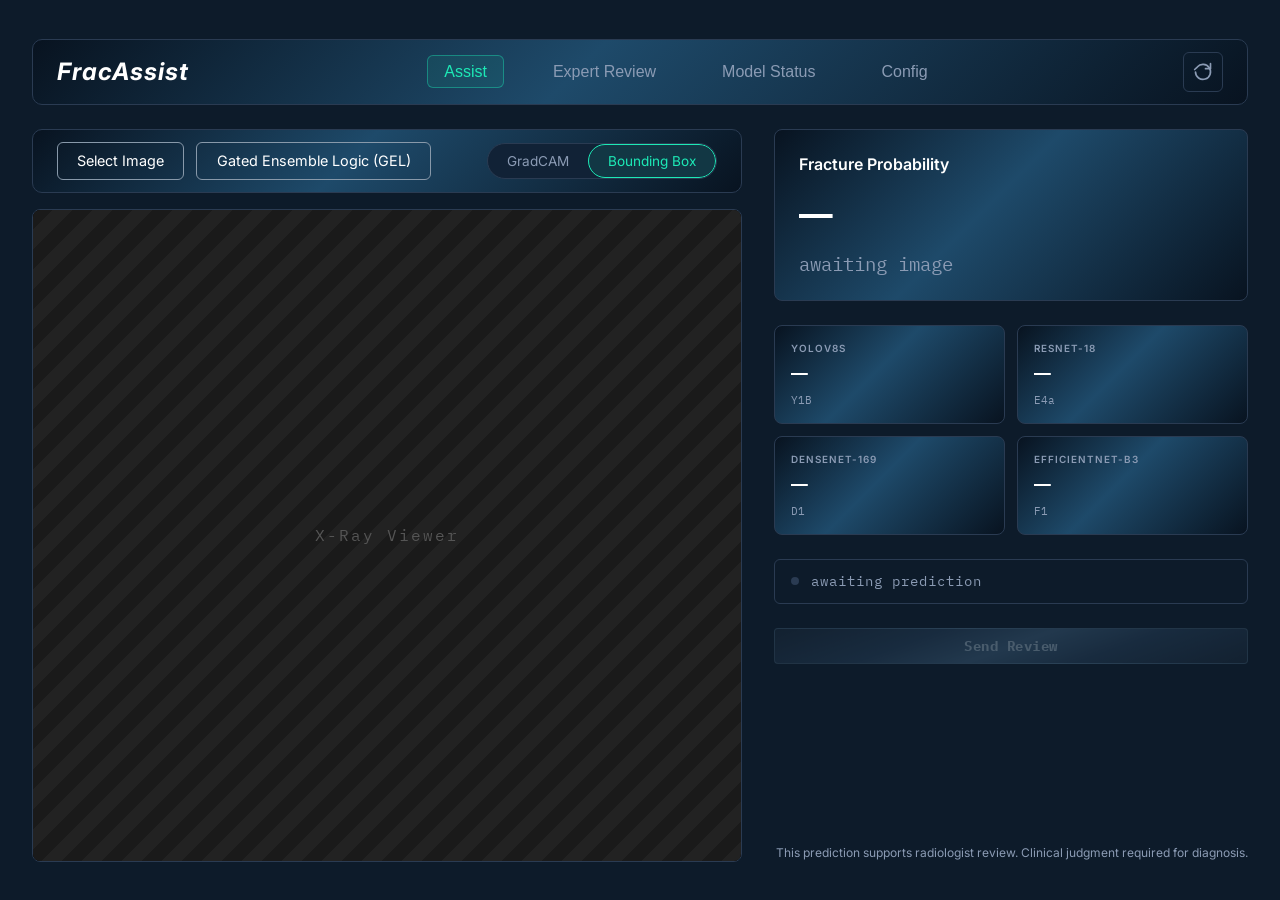
==== commit a72949c6: "UI: diagnose panel condition selector, scroll zoom, submit-diagnosis pipeline - Expert Review: Condi" ====
--- a/index.html
+++ b/index.html
@@ -65,7 +65,6 @@
                         <img id="result-img" alt="Prediction result">
                         <div class="img-badge" id="img-badge">GradCAM · DenseNet-169 · denseblock4</div>
                         <div class="img-id-badge" id="img-id-badge"></div>
-                        <button class="send-review-btn" id="send-review-btn">Send Review</button>
                         <div class="zoom-controls">
                             <span class="zoom-label" id="zoom-label">100%</span>
                             <input type="range" class="zoom-slider" id="zoom-slider" min="100" max="140" value="100" step="1">
@@ -112,6 +111,8 @@
                     <span id="status-text">awaiting prediction</span>
                     <span class="status-model" id="status-model"></span>
                 </div>
+
+                <button class="send-review-btn" id="send-review-btn" disabled>Send Review</button>
 
                 <div class="disclaimer">
                     This prediction supports radiologist review. Clinical judgment required for diagnosis.
@@ -152,13 +153,24 @@
                         <div class="diagnose-xray">
                             <img class="diagnose-xray-img hidden" id="diagnose-img" alt="">
                             <span class="placeholder-text" id="diagnose-placeholder">X-Ray Viewer</span>
+                            <div class="zoom-controls" id="diagnose-zoom-controls">
+                                <span class="zoom-label" id="diagnose-zoom-label">100%</span>
+                                <input type="range" class="zoom-slider" id="diagnose-zoom-slider" min="100" max="140" value="100" step="1">
+                                <button class="zoom-reset" id="diagnose-zoom-reset" title="Reset zoom">↺</button>
+                            </div>
                         </div>
                     </div>
                     <div class="diagnose-controls">
+                        <div class="diagnose-condition">
+                            <span class="diagnose-condition-label">Condition</span>
+                            <div class="diagnose-condition-btns">
+                                <button class="diagnose-cond-btn" id="cond-fractured" data-val="Fractured">FRACTURED</button>
+                                <button class="diagnose-cond-btn" id="cond-nonfractured" data-val="Non-Fractured">NON-FRACTURED</button>
+                            </div>
+                        </div>
                         <button class="btn diagnose-btn">Draw Boxes</button>
-                        <button class="btn diagnose-btn">True Label</button>
-                        <textarea class="diagnose-comments" placeholder="Diagnosis Comments (Optional)"></textarea>
-                        <button class="btn diagnose-submit">Submit Diagnose</button>
+                        <button class="btn diagnose-submit" id="diagnose-submit-btn">Submit Diagnose</button>
+                        <textarea class="diagnose-comments" id="diagnose-comments" placeholder="Diagnosis Comments (Optional)"></textarea>
                     </div>
                 </div>
             </div>
@@ -192,18 +204,17 @@
                     <div class="health-row"><span>Recall</span><span class="alert-amber">71.95% val / 65.57% test</span></div>
                     <div class="health-row"><span>Precision</span><span>72.84% val / 71.43% test</span></div>
                     <div class="health-row"><span>AUC</span><span class="text-teal">0.844 val / 0.847 test</span></div>
-                    <div class="health-row"><span>Threshold</span><span>0.175 (val-optimal)</span></div>
+                    <div class="health-row"><span>Threshold</span><span>0.175 val-optimal · 0.350 test-sweep</span></div>
                     <div class="health-row"><span>Split</span><span class="text-teal">val + test confirmed</span></div>
                 </div>
                 <div class="health-card">
                     <div class="health-card-title">EfficientNet-B3 · F1</div>
-                    <div class="health-row"><span>F1 (Fractured)</span><span class="text-teal">67.07% val</span></div>
-                    <div class="health-row"><span>Recall</span><span class="alert-amber">68.29% val</span></div>
-                    <div class="health-row"><span>Precision</span><span>65.88% val</span></div>
-                    <div class="health-row"><span>AUC</span><span class="text-teal">0.883 val</span></div>
-                    <div class="health-row"><span>Threshold</span><span>0.525 (val-optimal)</span></div>
-                    <div class="health-row"><span>Architecture</span><span>Compound scaling φ=1.2 · 12M params</span></div>
-                    <div class="health-row"><span>Status</span><span class="text-teal">val confirmed · test pending</span></div>
+                    <div class="health-row"><span>F1 (Fractured)</span><span class="text-teal">67.07% val / 56.34% test</span></div>
+                    <div class="health-row"><span>Recall</span><span class="alert-amber">68.29% val / 65.57% test</span></div>
+                    <div class="health-row"><span>Precision</span><span>65.88% val / 49.38% test</span></div>
+                    <div class="health-row"><span>AUC</span><span class="text-teal">0.883 val / 0.818 test</span></div>
+                    <div class="health-row"><span>Threshold</span><span>0.525 val-optimal · 0.325 test-sweep</span></div>
+                    <div class="health-row"><span>Split</span><span class="text-teal">val + test confirmed</span></div>
                 </div>
                 <div class="health-card health-card-wide">
                     <div class="health-card-title">GEL — Gated Ensemble Logic</div>
--- a/style.css
+++ b/style.css
@@ -425,26 +425,29 @@
 }
 
 .send-review-btn {
-    position: absolute;
-    top: 10px;
-    right: 10px;
+    width: 100%;
     background: linear-gradient(160deg, #1e2d3d 0%, #2e4a66 30%, #4a7090 50%, #2e4a66 70%, #1e2d3d 100%);
     border: 1px solid rgba(140, 185, 215, 0.35);
     border-radius: 4px;
     font-family: var(--font-mono);
-    font-size: 0.7rem;
+    font-size: 0.85rem;
+    font-weight: 700;
     color: #b8d4e8;
-    padding: 4px 10px;
+    padding: 8px 10px;
     letter-spacing: 0.5px;
     cursor: pointer;
     transition: all 0.15s;
-    z-index: 5;
-}
-
-.send-review-btn:hover {
+}
+
+.send-review-btn:hover:not(:disabled) {
     background: linear-gradient(160deg, #28394d 0%, #3a5a7a 30%, #5a88a8 50%, #3a5a7a 70%, #28394d 100%);
     border-color: rgba(140, 185, 215, 0.65);
     color: #daeaf6;
+}
+
+.send-review-btn:disabled {
+    opacity: 0.35;
+    cursor: not-allowed;
 }
 
 /* ── Loading spinner ─────────────────────────────────────────────────────── */
@@ -831,10 +834,10 @@
     letter-spacing: 1px;
 }
 
-.review-col-action { display: flex; align-items: center; justify-content: center; }
+.review-col-action { display: flex; flex-direction: column; align-items: center; justify-content: center; gap: 0.3rem; }
 
 .review-action-btn {
-    padding: 0.42rem 0;
+    padding: 0.32rem 0;
     border-radius: 6px;
     font-size: 0.82rem;
     font-family: var(--font-sans);
@@ -861,6 +864,14 @@
     cursor: default;
 }
 
+.btn-cancel {
+    background: rgba(255, 85, 75, 0.07);
+    border-color: rgba(255, 85, 75, 0.45);
+    color: #ff7068;
+}
+
+.btn-cancel:hover { background: rgba(255, 85, 75, 0.16); }
+
 /* ── Diagnose Panel ─────────────────────────────────────────────────────── */
 .diagnose-panel {
     border: 1px solid var(--border-color);
@@ -950,6 +961,8 @@
     height: 100%;
     object-fit: contain;
     border-radius: 5px;
+    transform-origin: center center;
+    transition: transform 0.1s ease;
 }
 
 .diagnose-controls {
@@ -992,4 +1005,61 @@
     font-weight: 600;
 }
 
-.diagnose-submit:hover { background: rgba(29, 233, 182, 0.15); }+.diagnose-submit:hover { background: rgba(29, 233, 182, 0.15); }
+
+/* ── Diagnose condition selector ─────────────────────────────────────────── */
+.diagnose-condition {
+    display: flex;
+    align-items: center;
+    gap: 0.5rem;
+    border: 1px solid var(--border-color);
+    border-radius: 6px;
+    padding: 0.6rem 1.2rem;
+}
+
+.diagnose-condition-label {
+    font-size: 0.65rem;
+    text-transform: uppercase;
+    letter-spacing: 1px;
+    color: var(--text-primary);
+    font-weight: 600;
+    flex-shrink: 0;
+}
+
+.diagnose-condition-btns {
+    display: flex;
+    gap: 0.35rem;
+    flex: 1;
+}
+
+.diagnose-cond-btn {
+    flex: 1;
+    padding: 0.28rem 0;
+    border-radius: 4px;
+    font-size: 0.65rem;
+    font-family: var(--font-mono);
+    font-weight: 600;
+    letter-spacing: 0.4px;
+    cursor: pointer;
+    border: 1px solid var(--border-color);
+    background: transparent;
+    color: var(--text-primary);
+    transition: all 0.15s;
+}
+
+.diagnose-cond-btn:hover {
+    border-color: var(--text-secondary);
+    color: var(--text-primary);
+}
+
+.diagnose-cond-btn.active-frac {
+    background: rgba(255, 107, 107, 0.10);
+    border-color: rgba(255, 107, 107, 0.55);
+    color: var(--alert-red);
+}
+
+.diagnose-cond-btn.active-nonfrac {
+    background: rgba(29, 233, 182, 0.10);
+    border-color: rgba(29, 233, 182, 0.55);
+    color: var(--accent-teal);
+}
